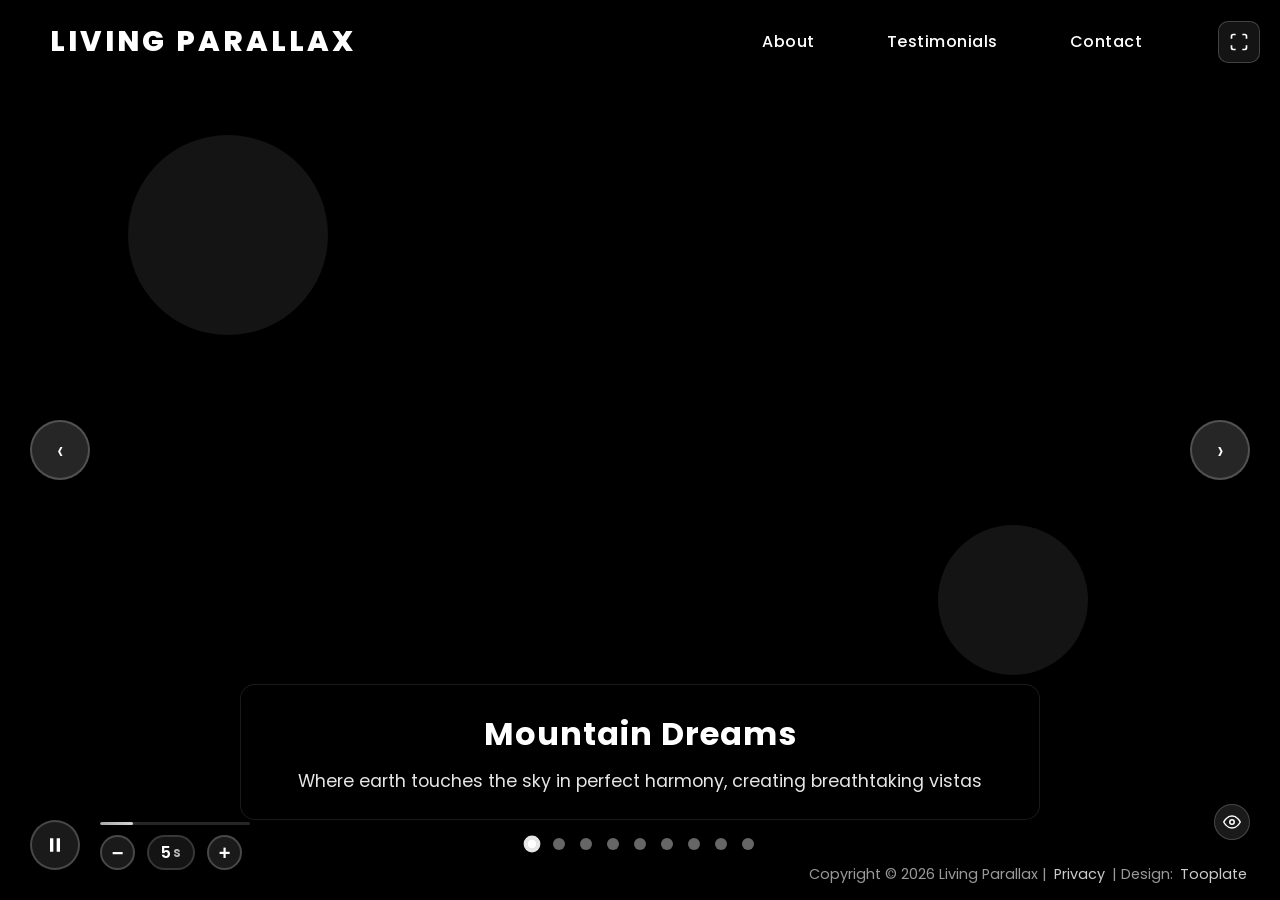
==== index.html @ 139567f1 "added dummy project to learn website free deployme added dummy project to learn website free deploym" ====
<!DOCTYPE html>
<html lang="en">
<head>
    <meta charset="UTF-8">
    <meta name="viewport" content="width=device-width, initial-scale=1.0">
    <title>Living Parallax | Interactive Gallery</title>
    <link rel="preconnect" href="https://fonts.googleapis.com">
    <link rel="preconnect" href="https://fonts.gstatic.com" crossorigin>
    <link href="https://fonts.googleapis.com/css2?family=Poppins:wght@300;400;500;600;700;800;900&display=swap" rel="stylesheet">
    <link rel="stylesheet" href="tooplate-living-parallax.css">
<!--

Tooplate 2150 Living Parallax

https://www.tooplate.com/view/2150-living-parallax

Free HTML CSS Template

-->
</head>
<body>
    <!-- UI Toggle Button - Always Visible -->
    <button class="ui-toggle-btn" id="uiToggleBtn" aria-label="Toggle UI Visibility">
        <svg viewBox="0 0 24 24" id="eyeIcon">
            <path d="M1 12s4-8 11-8 11 8 11 8-4 8-11 8-11-8-11-8z"/>
            <circle cx="12" cy="12" r="3"/>
        </svg>
    </button>

    <!-- Header -->
    <header class="ui-element">
        <div class="logo">LIVING PARALLAX</div>
        <nav id="mainNav">
            <a onclick="openOverlay('about')">About</a>
            <a onclick="openOverlay('testimonials')">Testimonials</a>
            <a onclick="openOverlay('contact')">Contact</a>
            <button class="fullscreen-btn" id="fullscreenBtn" aria-label="Toggle Fullscreen">
                <svg viewBox="0 0 24 24">
                    <path d="M8 3H5a2 2 0 0 0-2 2v3m18 0V5a2 2 0 0 0-2-2h-3m0 18h3a2 2 0 0 0 2-2v-3M3 16v3a2 2 0 0 0 2 2h3"/>
                </svg>
            </button>
        </nav>
        <div class="menu-toggle" id="menuToggle">
            <span></span>
            <span></span>
            <span></span>
        </div>
    </header>

    <!-- Slider -->
    <div class="slider-wrapper">
        <div class="slider-container" id="slider">
            <!-- Slide 1 -->
            <div class="slide active" data-index="0">
                <div class="parallax-layer background-layer">
                    <img src="images/mountain-dreams.jpg" alt="Mountains">
                </div>
                <div class="image-info ui-element">
                    <h2>Mountain Dreams</h2>
                    <p>Where earth touches the sky in perfect harmony, creating breathtaking vistas</p>
                </div>
            </div>

            <!-- Slide 2 -->
            <div class="slide" data-index="1">
                <div class="parallax-layer background-layer">
                    <img src="images/forest-whispers.jpg" alt="Forest">
                </div>
                <div class="image-info ui-element">
                    <h2>Forest Whispers</h2>
                    <p>Nature's secrets hidden in emerald depths, where tranquility meets adventure</p>
                </div>
            </div>

            <!-- Slide 3 -->
            <div class="slide" data-index="2">
                <div class="parallax-layer background-layer">
                    <img src="images/ocean-serenity.jpg" alt="Ocean">
                </div>
                <div class="image-info ui-element">
                    <h2>Ocean Serenity</h2>
                    <p>Endless horizons where waves meet wonder, painting the perfect escape</p>
                </div>
            </div>

            <!-- Slide 4 -->
            <div class="slide" data-index="3">
                <div class="parallax-layer background-layer">
                    <img src="images/golden-hour.jpg" alt="Sunset">
                </div>
                <div class="image-info ui-element">
                    <h2>Golden Hour</h2>
                    <p>When the world glows with magical light, transforming every moment</p>
                </div>
            </div>

            <!-- Slide 5 -->
            <div class="slide" data-index="4">
                <div class="parallax-layer background-layer">
                    <img src="images/spring-bloom.jpg" alt="Flowers">
                </div>
                <div class="image-info ui-element">
                    <h2>Spring Bloom</h2>
                    <p>Life awakens in vibrant colors, celebrating nature's renewal</p>
                </div>
            </div>

            <!-- Slide 6 -->
            <div class="slide" data-index="5">
                <div class="parallax-layer background-layer">
                    <img src="images/desert-vastness.jpg" alt="Desert">
                </div>
                <div class="image-info ui-element">
                    <h2>Desert Vastness</h2>
                    <p>Endless dunes sculpted by wind and time, a landscape of pure beauty</p>
                </div>
            </div>

            <!-- Slide 7 -->
            <div class="slide" data-index="6">
                <div class="parallax-layer background-layer">
                    <img src="images/waterfall-majesty.jpg" alt="Waterfall">
                </div>
                <div class="image-info ui-element">
                    <h2>Waterfall Majesty</h2>
                    <p>Cascading power and grace, where water carves its eternal path</p>
                </div>
            </div>

            <!-- Slide 8 -->
            <div class="slide" data-index="7">
                <div class="parallax-layer background-layer">
                    <img src="images/wild-encounters.jpg" alt="Wildlife">
                </div>
                <div class="image-info ui-element">
                    <h2>Wild Encounters</h2>
                    <p>Nature's inhabitants in their pristine habitat, untamed and free</p>
                </div>
            </div>

            <!-- Slide 9 -->
            <div class="slide" data-index="8">
                <div class="parallax-layer background-layer">
                    <img src="images/summit-glory.jpg" alt="Mountain Peak">
                </div>
                <div class="image-info ui-element">
                    <h2>Summit Glory</h2>
                    <p>Standing above the clouds, where adventure meets achievement</p>
                </div>
            </div>

            <!-- Navigation -->
            <div class="nav-arrow prev ui-element">‹</div>
            <div class="nav-arrow next ui-element">›</div>

            <!-- Dots -->
            <div class="dots-container ui-element">
                <span class="dot active" data-slide="0"></span>
                <span class="dot" data-slide="1"></span>
                <span class="dot" data-slide="2"></span>
                <span class="dot" data-slide="3"></span>
                <span class="dot" data-slide="4"></span>
                <span class="dot" data-slide="5"></span>
                <span class="dot" data-slide="6"></span>
                <span class="dot" data-slide="7"></span>
                <span class="dot" data-slide="8"></span>
            </div>
        </div>
    </div>

    <!-- Global Parallax Shapes -->
    <div class="parallax-shape shape-1 ui-element"></div>
    <div class="parallax-shape shape-2 ui-element"></div>

    <!-- Play/Pause Button -->
    <button class="play-pause-btn ui-element" id="playPauseBtn" aria-label="Play/Pause Slideshow">
        <svg viewBox="0 0 24 24">
            <path d="M6 4h4v16H6V4zm8 0h4v16h-4V4z"/>
        </svg>
    </button>

    <!-- Progress Bar -->
    <div class="progress-bar-container ui-element">
        <div class="progress-bar" id="progressBar"></div>
    </div>

    <!-- Duration Controls -->
    <div class="duration-controls ui-element">
        <button class="duration-btn" id="decreaseDuration" aria-label="Decrease Duration">−</button>
        <div class="duration-display" id="durationDisplay">5<span>s</span></div>
        <button class="duration-btn" id="increaseDuration" aria-label="Increase Duration">+</button>
    </div>

    <!-- About Overlay -->
    <div class="overlay" id="aboutOverlay">
        <div class="overlay-content">
            <button class="close-btn" onclick="closeOverlay('about')">×</button>
            <h2>About Us</h2>
            <p>Welcome to Living Parallax, where visual storytelling meets cutting-edge design. We believe in the power of images to inspire, captivate, and transport viewers to extraordinary places.</p>
            <p>Our mission is to showcase the world's most breathtaking landscapes and moments through an immersive, interactive experience. Each image is carefully curated to evoke emotion and wonder, utilizing parallax scrolling technology to create depth and movement that brings photography to life.</p>
            <p>Every scroll reveals new perspectives, every movement adds dimension, and every image tells a story waiting to be discovered.</p>
            <p>Take control of your time with <a href="https://timermo.com" rel="nofollow" target="_blank">TimerMo</a> today. Bring your designs to life with <a href="https://www.vectorsticker.com" rel="nofollow" target="_blank">VectorSticker</a> resources.</p>
            <p>Living Parallax is a free HTML template designed by <a href="https://www.tooplate.com" target="_blank" rel="nofollow noopener">Tooplate</a> for creating stunning fullscreen image galleries.</p>
            <p>UI toggle button to hide/show all interface elements for distraction-free viewing</p>
            <p>Keyboard navigation (Arrow keys for slides, H key for UI toggle)</p>
            <p>Auto-play controls with play/pause functionality</p>
            <p>Smooth overlay panels for About, Testimonials, and Contact sections</p>
            <p>Beautiful stock photography provided by <a href="https://unsplash.com" target="_blank" rel="nofollow noopener">Unsplash</a>, enhanced with interactive parallax effects and customizable slideshow timing.</p>
            <img src="images/about-mountain.jpg" alt="Mountain landscape" class="overlay-image">
        </div>
    </div>

    <!-- Testimonials Overlay -->
    <div class="overlay" id="testimonialsOverlay">
        <div class="overlay-content">
            <button class="close-btn" onclick="closeOverlay('testimonials')">×</button>
            <h2>Testimonials</h2>
            
            <div class="testimonial-card">
                <p>"This gallery is absolutely stunning! The parallax effect adds such an immersive quality to the images. I found myself scrolling through multiple times just to experience the smooth transitions and beautiful photography."</p>
                <p class="author">Sarah Mitchell, Photography Enthusiast</p>
            </div>

            <div class="testimonial-card">
                <p>"As a web designer, I'm always looking for inspiration. This gallery perfectly balances aesthetics with functionality. The responsive design works flawlessly on all my devices, and the user experience is simply outstanding."</p>
                <p class="author">James Rodriguez, Web Designer</p>
            </div>

            <div class="testimonial-card">
                <p>"I've seen many photo galleries online, but none compare to this one. The attention to detail, the smooth animations, and the curated selection of images make this a truly memorable experience. Highly recommended!"</p>
                <p class="author">Emily Chen, Creative Director</p>
            </div>

            <div class="testimonial-card">
                <p>"The combination of stunning visuals and innovative technology creates something truly special. Each image feels alive with the parallax movement. It's like stepping into the photographs themselves."</p>
                <p class="author">Michael Thompson, Nature Photographer</p>
            </div>
        </div>
    </div>

    <!-- Contact Overlay -->
    <div class="overlay" id="contactOverlay">
        <div class="overlay-content">
            <button class="close-btn" onclick="closeOverlay('contact')">×</button>
            <h2>Contact Us</h2>
            <p>Have a question or want to collaborate? We'd love to hear from you. Fill out the form below and we'll get back to you as soon as possible.</p>
            
            <form class="contact-form" onsubmit="handleSubmit(event)">
                <label>Name</label>
                <input type="text" name="name" placeholder="Your name" required>
                
                <label>Email</label>
                <input type="email" name="email" placeholder="your.email@example.com" required>
                
                <label>Subject</label>
                <input type="text" name="subject" placeholder="What's this about?" required>
                
                <label>Message</label>
                <textarea name="message" placeholder="Tell us more..." required></textarea>
                
                <button type="submit" class="submit-btn">Send Message</button>
            </form>
            
            <div class="contact-address">
                <h3>Visit Us</h3>
                <p>123 Gallery Street, Art District<br>
                San Francisco, CA 94102<br>
                United States<br>
                <a href="tel:+14155551234">+1 (415) 555-1234</a> | <a href="mailto:hello@livingparallax.com">hello@livingparallax.com</a></p>
            </div>
            
            <div class="map-container">
                <iframe 
                    src="https://www.google.com/maps/embed?pb=!1m18!1m12!1m3!1d3153.019720565487!2d-122.41941548468169!3d37.77492997975916!2m3!1f0!2f0!3f0!3m2!1i1024!2i768!4f13.1!3m3!1m2!1s0x8085809c6c8f4459%3A0xb10ed6d9b5050fa5!2sTwitter%20HQ!5e0!3m2!1sen!2sus!4v1635959045789!5m2!1sen!2sus" 
                    width="100%" 
                    height="400" 
                    style="border:0; border-radius: 12px; opacity: 0.9;" 
                    allowfullscreen="" 
                    loading="lazy" 
                    referrerpolicy="no-referrer-when-downgrade"
                    class="overlay-map">
                </iframe>
            </div>
        </div>
    </div>

    <!-- Privacy Overlay -->
    <div class="overlay" id="privacyOverlay">
        <div class="overlay-content">
            <button class="close-btn" onclick="closeOverlay('privacy')">×</button>
            <h2>Privacy Policy</h2>
            <p>At Parallax Gallery, we are committed to protecting your privacy and ensuring the security of your personal information. This Privacy Policy outlines how we collect, use, and safeguard your data when you visit our website.</p>
            
            <p><strong>Information We Collect:</strong> We may collect personal information such as your name, email address, and any other details you provide when contacting us through our website forms. We also collect non-personal information such as browser type, IP address, and pages visited for analytics purposes.</p>
            
            <p><strong>How We Use Your Information:</strong> The information we collect is used to respond to your inquiries, improve our website experience, and send occasional updates about our gallery (only if you've opted in). We never sell, trade, or rent your personal information to third parties.</p>
            
            <p><strong>Data Security:</strong> We implement industry-standard security measures to protect your personal information from unauthorized access, disclosure, or misuse. All form submissions are transmitted securely.</p>
            
            <p><strong>Cookies:</strong> Our website may use cookies to enhance user experience and track website analytics. You can disable cookies in your browser settings, though this may affect certain website functionalities.</p>
            
            <p><strong>Third-Party Services:</strong> We use Unsplash for image hosting, which may have its own privacy policies. We recommend reviewing their terms if you have concerns about image content.</p>
            
            <p><strong>Your Rights:</strong> You have the right to access, correct, or delete any personal information we hold about you. To exercise these rights, please contact us through our contact form.</p>
            
            <p><strong>Changes to This Policy:</strong> We may update this Privacy Policy from time to time. Any changes will be posted on this page with an updated revision date.</p>
            
            <p>If you have any questions about this Privacy Policy, please don't hesitate to contact us.</p>
        </div>
    </div>

    <!-- Footer -->
    <footer class="ui-element">
        <p>Copyright © 2026 Living Parallax | <a href="#" onclick="openOverlay('privacy'); return false;">Privacy</a> | Design: <a href="https://www.tooplate.com" target="_blank">Tooplate</a></p>
    </footer>
<script src="tooplate-living-scripts.js"></script>
</body>
</html>
---- tooplate-living-parallax.css ----
@charset "utf-8";
/* CSS Document 

Tooplate 2150 Living Parallax

https://www.tooplate.com/view/2150-living-parallax

*/

* {
	margin: 0;
	padding: 0;
	box-sizing: border-box;
}

/* CSS Variables */
:root {
	--slide-transition-duration: 0.3s;
}

body {
	font-family: 'Poppins', sans-serif;
	background: #000;
	overflow-x: hidden;
}

/* Header Styles */
header {
	position: fixed;
	top: 0;
	left: 0;
	width: 100%;
	z-index: 1000;
	background: rgba(0, 0, 0, 0);
	padding: 20px 20px 20px 50px;
	display: flex;
	justify-content: space-between;
	align-items: center;
	transition: all 0.3s ease;
}

.logo {
	font-size: 1.8rem;
	font-weight: 800;
	color: #fff;
	letter-spacing: 3px;
	text-transform: uppercase;
	transition: all 0.3s ease;
	user-select: none;
}

/* UI Toggle Button - Always Visible */
.ui-toggle-btn {
	position: fixed;
	bottom: 60px;
	/* Just above Tooplate attribution */
	right: 30px;
	width: 36px;
	height: 36px;
	background: rgba(255, 255, 255, 0.1);
	backdrop-filter: blur(10px);
	border: 1.5px solid rgba(255, 255, 255, 0.2);
	border-radius: 50%;
	cursor: pointer;
	display: flex;
	justify-content: center;
	align-items: center;
	transition: all 0.3s ease;
	z-index: 10001;
	/* Higher than header */
	box-shadow: 0 2px 10px rgba(0, 0, 0, 0.3);
}

.ui-toggle-btn:hover {
	background: rgba(255, 255, 255, 0.2);
	border-color: rgba(255, 255, 255, 0.3);
	transform: scale(1.1);
}

.ui-toggle-btn svg {
	width: 18px;
	height: 18px;
	stroke: #fff;
	stroke-width: 2;
	fill: none;
	transition: all 0.3s ease;
}

.ui-toggle-btn.ui-hidden {
	animation: pulse 2s infinite;
}

.ui-toggle-btn.ui-hidden svg {
	opacity: 0.5;
}

@keyframes pulse {

	0%,
	100% {
		transform: scale(1);
		box-shadow: 0 2px 10px rgba(0, 0, 0, 0.3);
	}

	50% {
		transform: scale(1.05);
		box-shadow: 0 2px 15px rgba(255, 255, 255, 0.2);
	}
}

/* Animation for UI toggle */
.ui-element {
	transition: opacity 0.3s ease, transform 0.3s ease;
}

.ui-element.hidden {
	opacity: 0;
	transform: translateY(-10px);
	pointer-events: none;
}

nav {
	display: flex;
	gap: 40px;
	align-items: center;
}

nav a {
	color: #fff;
	text-decoration: none;
	font-size: 1rem;
	font-weight: 500;
	position: relative;
	cursor: pointer;
	transition: all 0.3s ease;
	letter-spacing: 0.5px;
	padding: 8px 16px;
	border-radius: 8px;
}

nav a::before {
	content: '';
	position: absolute;
	top: 0;
	left: 0;
	width: 100%;
	height: 100%;
	background: rgba(255, 255, 255, 0.1);
	border-radius: 8px;
	transform: scale(0);
	transition: transform 0.3s ease;
	z-index: -1;
}

nav a:hover {
	color: #fff;
}

nav a:hover::before {
	transform: scale(1);
}

nav a::after {
	display: none;
}

/* Fullscreen Button */
.fullscreen-btn {
	width: 42px;
	height: 42px;
	background: rgba(255, 255, 255, 0.08);
	backdrop-filter: blur(10px);
	border: 1.5px solid rgba(255, 255, 255, 0.2);
	border-radius: 10px;
	cursor: pointer;
	display: flex;
	justify-content: center;
	align-items: center;
	transition: all 0.3s ease;
	margin-left: 20px;
	position: relative;
	flex-shrink: 0;
}

.fullscreen-btn:hover {
	background: rgba(255, 255, 255, 0.15);
	border-color: rgba(255, 255, 255, 0.4);
	transform: scale(1.08);
}

.fullscreen-btn svg {
	width: 20px;
	height: 20px;
	stroke: #fff;
	stroke-width: 2;
	fill: none;
	transition: transform 0.3s ease;
}

.fullscreen-btn.active {
	background: rgba(255, 255, 255, 0.2);
	border-color: rgba(255, 255, 255, 0.5);
}

.fullscreen-btn.active svg {
	transform: scale(0.85);
}

/* Play/Pause Button */
.play-pause-btn {
	position: fixed;
	bottom: 30px;
	left: 30px;
	width: 50px;
	height: 50px;
	background: rgba(255, 255, 255, 0.1);
	backdrop-filter: blur(10px);
	border: 2px solid rgba(255, 255, 255, 0.2);
	border-radius: 50%;
	cursor: pointer;
	z-index: 100;
	display: flex;
	justify-content: center;
	align-items: center;
	transition: all 0.3s ease;
}

.play-pause-btn:hover {
	background: rgba(255, 255, 255, 0.2);
	border-color: rgba(255, 255, 255, 0.3);
	transform: scale(1.08);
}

.play-pause-btn svg {
	width: 20px;
	height: 20px;
	fill: #fff;
	transition: all 0.3s ease;
}

.play-pause-btn.paused svg {
	transform: translateX(2px);
}

/* Progress Bar */
.progress-bar-container {
	position: fixed;
	bottom: 75px;
	left: 100px;
	width: 150px;
	height: 3px;
	background: rgba(255, 255, 255, 0.15);
	border-radius: 3px;
	overflow: hidden;
	z-index: 100;
	transition: opacity 0.3s ease;
}

.progress-bar {
	height: 100%;
	width: 0%;
	background: linear-gradient(90deg, rgba(255, 255, 255, 0.6), rgba(255, 255, 255, 0.8));
	border-radius: 3px;
	transition: width 0.1s linear;
	box-shadow: 0 0 10px rgba(255, 255, 255, 0.3);
}

.progress-bar.active {
	animation: none;
}

/* Duration Controls */
.duration-controls {
	position: fixed;
	bottom: 30px;
	left: 100px;
	display: flex;
	align-items: center;
	gap: 12px;
	z-index: 100;
}

.duration-btn {
	width: 35px;
	height: 35px;
	background: rgba(255, 255, 255, 0.1);
	backdrop-filter: blur(10px);
	border: 2px solid rgba(255, 255, 255, 0.2);
	border-radius: 50%;
	cursor: pointer;
	display: flex;
	justify-content: center;
	align-items: center;
	transition: all 0.3s ease;
	color: #fff;
	font-size: 20px;
	font-weight: 600;
	line-height: 1;
	user-select: none;
}

.duration-btn:hover {
	background: rgba(255, 255, 255, 0.2);
	border-color: rgba(255, 255, 255, 0.3);
	transform: scale(1.08);
}

.duration-btn:active {
	transform: scale(0.95);
}

.duration-display {
	min-width: 45px;
	height: 35px;
	background: rgba(255, 255, 255, 0.08);
	backdrop-filter: blur(10px);
	border: 2px solid rgba(255, 255, 255, 0.15);
	border-radius: 18px;
	display: flex;
	justify-content: center;
	align-items: center;
	color: #fff;
	font-size: 16px;
	font-weight: 600;
	padding: 0 12px;
	font-family: 'Poppins', sans-serif;
	user-select: none;
}

.duration-display span {
	font-size: 14px;
	opacity: 0.7;
	margin-left: 2px;
}

/* UI Elements Fade */
.ui-element {
	transition: opacity 0.5s ease, visibility 0.5s ease;
}

.ui-element.hidden {
	opacity: 0 !important;
	visibility: hidden;
}

/* Override animation when hidden */
.image-info.ui-element.hidden {
	animation: none !important;
}

/* Mobile Menu Toggle */
.menu-toggle {
	display: none;
	flex-direction: column;
	gap: 6px;
	cursor: pointer;
}

.menu-toggle span {
	width: 30px;
	height: 3px;
	background: #fff;
	transition: all 0.3s ease;
}

.menu-toggle.active span:nth-child(1) {
	transform: rotate(45deg) translate(8px, 8px);
}

.menu-toggle.active span:nth-child(2) {
	opacity: 0;
}

.menu-toggle.active span:nth-child(3) {
	transform: rotate(-45deg) translate(8px, -8px);
}

/* Slider Wrapper */
.slider-wrapper {
	position: relative;
	width: 100vw;
	height: 100vh;
	perspective: 1000px;
}

.slider-container {
	position: relative;
	width: 100%;
	height: 100%;
	overflow: hidden;
}

.slide {
	position: absolute;
	top: 0;
	left: 0;
	width: 100%;
	height: 100%;
	opacity: 0;
	transition: opacity var(--slide-transition-duration) ease-in-out;
	transform-style: preserve-3d;
}

.slide.active {
	opacity: 1;
	z-index: 2;
}

.slide.prev {
	opacity: 0.5;
	z-index: 1;
}

/* Parallax Layers */
.parallax-layer {
	position: absolute;
	width: 100%;
	height: 100%;
	transition: transform 0.8s cubic-bezier(0.25, 0.46, 0.45, 0.94);
}

.background-layer {
	z-index: 1;
}

.background-layer img {
	width: 110%;
	height: 110%;
	object-fit: cover;
	position: absolute;
	top: -5%;
	left: -5%;
	filter: brightness(0.7);
}

/* Image Info at Bottom */
.image-info {
	position: absolute;
	bottom: 80px;
	left: 50%;
	transform: translateX(-50%);
	z-index: 10;
	text-align: center;
	color: white;
	width: 90%;
	max-width: 800px;
	background: rgba(0, 0, 0, 0.3);
	backdrop-filter: blur(5px);
	padding: 25px 40px;
	border-radius: 15px;
	opacity: 0;
	animation: fadeInUp 1s ease-out 0.3s forwards;
	border: 1px solid rgba(255, 255, 255, 0.1);
}

.slide.active .image-info {
	animation: fadeInUp 1s ease-out 0.3s forwards;
}

@keyframes fadeInUp {
	0% {
		opacity: 0;
		transform: translate(-50%, 20px);
	}

	100% {
		opacity: 1;
		transform: translate(-50%, 0);
	}
}

.image-info h2 {
	font-size: 2rem;
	font-weight: 700;
	margin-bottom: 10px;
	text-shadow: 0 2px 10px rgba(0, 0, 0, 0.5);
	letter-spacing: 1px;
}

.image-info p {
	font-size: 1.1rem;
	font-weight: 400;
	text-shadow: 0 2px 10px rgba(0, 0, 0, 0.5);
	opacity: 0.9;
}

/* Decorative Shapes */
.parallax-shape {
	position: fixed;
	background: rgba(255, 255, 255, 0.08);
	backdrop-filter: blur(4px);
	border-radius: 50%;
	transition: all 0.8s cubic-bezier(0.34, 1.56, 0.64, 1);
	cursor: pointer;
	z-index: 500;
	pointer-events: auto;
}

.parallax-shape:hover {
	background: rgba(255, 255, 255, 0.12);
	transform: scale(1.1) !important;
}

.shape-1 {
	width: 200px;
	height: 200px;
	top: 15%;
	left: 10%;
}

.shape-2 {
	width: 150px;
	height: 150px;
	bottom: 25%;
	right: 15%;
	top: auto;
	left: auto;
}

/* Navigation Arrows */
.nav-arrow {
	position: absolute;
	top: 50%;
	transform: translateY(-50%);
	background: rgba(255, 255, 255, 0.15);
	backdrop-filter: blur(10px);
	border: 2px solid rgba(255, 255, 255, 0.2);
	color: white;
	width: 60px;
	height: 60px;
	border-radius: 50%;
	display: flex;
	justify-content: center;
	align-items: center;
	cursor: pointer;
	z-index: 100;
	transition: all 0.3s ease;
	font-size: 1.5rem;
}

.nav-arrow:hover {
	background: rgba(255, 255, 255, 0.3);
	transform: translateY(-50%) scale(1.1);
}

.nav-arrow.prev {
	left: 30px;
}

.nav-arrow.next {
	right: 30px;
}

/* Dots Navigation */
.dots-container {
	position: fixed;
	bottom: 50px;
	left: 50%;
	transform: translateX(-50%);
	display: flex;
	gap: 15px;
	z-index: 100;
}

.dot {
	width: 12px;
	height: 12px;
	border-radius: 50%;
	background: rgba(255, 255, 255, 0.4);
	cursor: pointer;
	transition: all 0.3s ease;
	position: relative;
}

.dot::after {
	content: '';
	position: absolute;
	top: 50%;
	left: 50%;
	transform: translate(-50%, -50%);
	width: 6px;
	height: 6px;
	border-radius: 50%;
	background: white;
	opacity: 0;
	transition: all 0.3s ease;
}

.dot.active {
	background: rgba(255, 255, 255, 0.9);
	transform: scale(1.4);
}

.dot.active::after {
	opacity: 1;
}

.dot:hover {
	background: rgba(255, 255, 255, 0.7);
}

/* Gradient Overlay */
.slide::before {
	content: '';
	position: absolute;
	top: 0;
	left: 0;
	width: 100%;
	height: 100%;
	background: linear-gradient(to bottom,
			rgba(0, 0, 0, 0.4) 0%,
			transparent 30%,
			transparent 60%,
			rgba(0, 0, 0, 0.6) 100%);
	z-index: 3;
	pointer-events: none;
}

/* Pop-up Overlay Sections */
.overlay {
	position: fixed;
	top: 0;
	left: 0;
	width: 100%;
	height: 100%;
	background: transparent;
	backdrop-filter: blur(15px);
	z-index: 2000;
	display: none;
	justify-content: center;
	align-items: center;
	opacity: 0;
	transition: opacity 0.4s ease;
}

.overlay.active {
	display: flex;
	animation: fadeIn 0.4s ease forwards;
}

@keyframes fadeIn {
	to {
		opacity: 1;
	}
}

.overlay-content {
	background: rgba(0, 0, 0, 0.5);
	backdrop-filter: blur(30px);
	padding: 60px;
	border-radius: 25px;
	max-width: 780px;
	width: 90%;
	max-height: 85vh;
	overflow-y: auto;
	position: relative;
	transform: scale(0.9);
	animation: scaleIn 0.4s cubic-bezier(0.34, 1.56, 0.64, 1) forwards;
	box-shadow: 0 25px 80px rgba(0, 0, 0, 0.6),
		0 0 0 1px rgba(255, 255, 255, 0.15);
	border: 1px solid rgba(255, 255, 255, 0.15);
}

.overlay-content::before {
	content: '';
	position: absolute;
	top: 0;
	left: 0;
	right: 0;
	height: 150px;
	background: linear-gradient(180deg, rgba(255, 255, 255, 0.05) 0%, transparent 100%);
	border-radius: 25px 25px 0 0;
	pointer-events: none;
}

.overlay-content::after {
	content: '';
	position: absolute;
	bottom: 0;
	left: 0;
	right: 0;
	height: 100px;
	background: linear-gradient(0deg, rgba(0, 0, 0, 0.5) 0%, transparent 100%);
	border-radius: 0 0 25px 25px;
	pointer-events: none;
	opacity: 0;
	transition: opacity 0.3s ease;
}

.overlay-content.has-scroll::after {
	opacity: 1;
}

@keyframes scaleIn {
	to {
		transform: scale(1);
	}
}

.overlay-content h2 {
	color: #fff;
	font-size: 2.8rem;
	margin-bottom: 35px;
	font-weight: 400;
	position: relative;
	padding-bottom: 20px;
	letter-spacing: -0.5px;
}

.overlay-content h2::after {
	content: '';
	position: absolute;
	bottom: 0;
	left: 0;
	width: 80px;
	height: 2px;
	background: linear-gradient(90deg, rgba(255, 255, 255, 0.6) 0%, transparent 100%);
	border-radius: 2px;
}

.overlay-content p,
.overlay-content label {
	color: #e8e8e8;
	font-size: 1.1rem;
	line-height: 1.9;
	margin-bottom: 22px;
	font-weight: 400;
}

.overlay-content p {
	position: relative;
	padding-left: 20px;
}

.overlay-content p::before {
	content: '';
	position: absolute;
	left: 0;
	top: 12px;
	width: 4px;
	height: 4px;
	background: rgba(255, 255, 255, 0.5);
	border-radius: 50%;
}

.overlay-content strong {
	color: #fff;
	font-weight: 700;
}

.overlay-content a {
	color: #fff;
	text-decoration: underline;
	text-decoration-color: rgba(255, 255, 255, 0.4);
	text-underline-offset: 3px;
	transition: all 0.3s ease;
}

.overlay-content a:hover {
	color: #fff;
	text-decoration-color: rgba(255, 255, 255, 0.9);
	text-shadow: 0 0 8px rgba(255, 255, 255, 0.3);
}

/* Custom Scrollbar */
.overlay-content::-webkit-scrollbar {
	width: 10px;
}

.overlay-content::-webkit-scrollbar-track {
	background: rgba(255, 255, 255, 0.02);
	border-radius: 10px;
	margin: 10px 0;
}

.overlay-content::-webkit-scrollbar-thumb {
	background: linear-gradient(180deg, rgba(255, 255, 255, 0.2) 0%, rgba(255, 255, 255, 0.1) 100%);
	border-radius: 10px;
	border: 2px solid transparent;
	background-clip: padding-box;
	transition: all 0.3s ease;
}

.overlay-content::-webkit-scrollbar-thumb:hover {
	background: linear-gradient(180deg, rgba(255, 255, 255, 0.35) 0%, rgba(255, 255, 255, 0.25) 100%);
	background-clip: padding-box;
}

/* Firefox Custom Scrollbar */
.overlay-content {
	scrollbar-width: thin;
	scrollbar-color: rgba(255, 255, 255, 0.2) rgba(255, 255, 255, 0.02);
}

.close-btn {
	position: absolute;
	top: 25px;
	right: 25px;
	background: rgba(255, 255, 255, 0.12);
	backdrop-filter: blur(10px);
	border: 1px solid rgba(255, 255, 255, 0.2);
	color: #fff;
	width: 45px;
	height: 45px;
	border-radius: 50%;
	cursor: pointer;
	font-size: 1.5rem;
	transition: all 0.3s ease;
	display: flex;
	justify-content: center;
	align-items: center;
	z-index: 10;
}

.close-btn:hover {
	background: rgba(255, 255, 255, 0.2);
	transform: rotate(90deg) scale(1.1);
	border-color: rgba(255, 255, 255, 0.3);
}

/* Testimonial Cards */
.testimonial-card {
	background: linear-gradient(135deg, rgba(255, 255, 255, 0.12) 0%, rgba(255, 255, 255, 0.06) 100%);
	padding: 35px;
	border-radius: 18px;
	margin-bottom: 30px;
	border-left: 4px solid rgba(255, 255, 255, 0.6);
	position: relative;
	overflow: hidden;
	transition: all 0.4s ease;
	box-shadow: 0 8px 32px rgba(0, 0, 0, 0.3);
}

.testimonial-card::before {
	content: '"';
	position: absolute;
	top: -10px;
	left: 20px;
	font-size: 120px;
	color: rgba(255, 255, 255, 0.05);
	font-family: Georgia, serif;
	line-height: 1;
	pointer-events: none;
}

.testimonial-card:hover {
	transform: translateY(-5px);
	background: linear-gradient(135deg, rgba(255, 255, 255, 0.18) 0%, rgba(255, 255, 255, 0.1) 100%);
	box-shadow: 0 12px 48px rgba(0, 0, 0, 0.4);
	border-left-color: #fff;
}

.testimonial-card p {
	font-style: italic;
	margin-bottom: 18px;
	color: #f0f0f0;
	position: relative;
	z-index: 1;
	font-size: 1.05rem;
	font-weight: 400;
}

.testimonial-card p::before {
	display: none;
}

.testimonial-card .author {
	color: rgba(255, 255, 255, 0.85);
	font-size: 0.95rem;
	font-style: normal;
	margin: 0;
	font-weight: 600;
	letter-spacing: 0.5px;
}

.testimonial-card .author::before {
	content: '— ';

	color: rgba(255, 255, 255, 0.6);
}

/* Contact Form */
.contact-form {
	margin-top: 30px;
}

.contact-form label {
	display: block;
	color: rgba(255, 255, 255, 0.9);
	font-size: 0.95rem;
	font-weight: 600;
	margin-bottom: 10px;
	letter-spacing: 0.5px;
	text-transform: uppercase;
	font-size: 0.85rem;
}

.contact-form label::before {
	display: none;
}

.contact-form input,
.contact-form textarea {
	width: 100%;
	padding: 16px 20px;
	margin-bottom: 25px;
	background: rgba(255, 255, 255, 0.08);
	border: 2px solid rgba(255, 255, 255, 0.15);
	border-radius: 12px;
	color: #fff;
	font-size: 1rem;
	font-family: 'Poppins', sans-serif;
	transition: all 0.3s ease;
}

.contact-form input:focus,
.contact-form textarea:focus {
	outline: none;
	border-color: rgba(255, 255, 255, 0.5);
	background: rgba(255, 255, 255, 0.12);
	transform: translateY(-2px);
	box-shadow: 0 8px 24px rgba(0, 0, 0, 0.3);
}

.contact-form input::placeholder,
.contact-form textarea::placeholder {
	color: rgba(255, 255, 255, 0.4);
}

.contact-form textarea {
	min-height: 160px;
	resize: vertical;
}

.submit-btn {
	background: linear-gradient(135deg, #fff 0%, #f0f0f0 100%);
	color: #000;
	border: none;
	padding: 16px 45px;
	border-radius: 12px;
	font-size: 1.05rem;
	font-weight: 600;
	cursor: pointer;
	transition: all 0.3s ease;
	text-transform: uppercase;
	letter-spacing: 1.5px;
	box-shadow: 0 8px 24px rgba(255, 255, 255, 0.15);
}

.submit-btn:hover {
	background: linear-gradient(135deg, #f0f0f0 0%, #e0e0e0 100%);
	transform: translateY(-3px);
	box-shadow: 0 12px 32px rgba(255, 255, 255, 0.25);
}

.submit-btn:active {
	transform: translateY(-1px);
}

/* Scroll Indicator */
.scroll-indicator {
	position: absolute;
	bottom: 20px;
	left: 50%;
	transform: translateX(-50%);
	color: rgba(255, 255, 255, 0.6);
	font-size: 0.85rem;
	font-weight: 500;
	letter-spacing: 1px;
	display: flex;
	align-items: center;
	gap: 8px;
	opacity: 0;
	transition: opacity 0.3s ease;
	pointer-events: none;
}

.scroll-indicator.show {
	opacity: 1;
}

.scroll-indicator::after {
	content: '↓';
	animation: scrollBounce 2s ease-in-out infinite;
}

/* Overlay Images */
.overlay-image {
	width: 100%;
	max-width: 800px;
	height: auto;
	border-radius: 12px;
	margin: 30px auto 20px;
	display: block;
	opacity: 0.9;
	transition: opacity 0.3s ease;
}

.overlay-image:hover {
	opacity: 1;
}

.map-image {
	margin-top: 20px;
}

/* Contact Address */
.contact-address {
	margin-top: 40px;
	padding: 25px;
	background: rgba(255, 255, 255, 0.05);
	border-radius: 12px;
	border: 1px solid rgba(255, 255, 255, 0.1);
}

.contact-address h3 {
	color: #fff;
	font-size: 1.4rem;
	font-weight: 500;
	margin-bottom: 15px;
	letter-spacing: 0.5px;
}

.contact-address p {
	color: #e8e8e8;
	line-height: 1.8;
}

.contact-address a {
	color: #fff;
	text-decoration: none;
	transition: opacity 0.3s ease;
}

.contact-address a:hover {
	opacity: 0.7;
}

/* Map Container */
.map-container {
	width: 100%;
	max-width: 800px;
	margin: 30px auto 20px;
}

.overlay-map {
	transition: opacity 0.3s ease;
}

.overlay-map:hover {
	opacity: 1 !important;
}
}

@keyframes scrollBounce {

	0%,
	100% {
		transform: translateY(0);
	}

	50% {
		transform: translateY(5px);
	}
}

/* Footer */
footer {
	position: fixed;
	bottom: 0;
	right: 0;
	padding: 15px 30px;
	z-index: 50;
	text-align: right;
}

footer p {
	color: rgba(255, 255, 255, 0.6);
	font-size: 0.9rem;
}

footer a {
	color: rgba(255, 255, 255, 0.8);
	text-decoration: none;
	transition: color 0.3s ease;
	margin: 0 3px;
}

footer a:hover {
	color: #fff;
}

/* Responsive Design */
@media (max-width: 968px) {
	header {
		padding: 20px 30px;
	}

	.logo {
		font-size: 1.5rem;
	}

	nav {
		gap: 25px;
	}

	nav a {
		font-size: 0.95rem;
	}

	.image-info h2 {
		font-size: 1.6rem;
	}

	.image-info p {
		font-size: 1rem;
	}

	.overlay-content {
		padding: 40px 30px;
	}

	.overlay-content h2 {
		font-size: 2.2rem;
	}

	.testimonial-card {
		padding: 28px;
	}

	.contact-form input,
	.contact-form textarea {
		padding: 14px 18px;
	}
}

@media (max-width: 768px) {
	header {
		padding: 15px 20px;
	}

	.logo {
		font-size: 1.3rem;
	}

	nav {
		position: fixed;
		top: 70px;
		left: 0;
		width: 100%;
		background: rgba(0, 0, 0, 0.5);
		flex-direction: column;
		gap: 0;
		padding: 20px 0;
		transform: translateY(-100%);
		opacity: 0;
		transition: all 0.3s ease;
		pointer-events: none;
	}

	nav.active {
		transform: translateY(0);
		opacity: 1;
		pointer-events: all;
	}

	nav a {
		padding: 18px 30px;
		width: 100%;
		text-align: center;
		font-size: 1.1rem;
		border-radius: 0;
		transition: all 0.3s ease;
	}

	nav a:hover,
	nav a:active {
		background: rgba(255, 255, 255, 0.08);
	}

	nav a::before {
		border-radius: 0;
	}

	.fullscreen-btn {
		width: 42px;
		height: 42px;
		margin: 15px auto 10px;
		border-radius: 10px;
	}

	.fullscreen-btn::before {
		display: none;
	}

	.fullscreen-btn svg {
		width: 20px;
		height: 20px;
	}

	.menu-toggle {
		display: flex;
	}

	.image-info {
		bottom: 70px;
		padding: 20px 25px;
	}

	.image-info h2 {
		font-size: 1.4rem;
		margin-bottom: 8px;
	}

	.image-info p {
		font-size: 0.95rem;
	}

	.nav-arrow {
		width: 50px;
		height: 50px;
		font-size: 1.2rem;
	}

	.nav-arrow.prev {
		left: 15px;
	}

	.nav-arrow.next {
		right: 15px;
	}

	.parallax-shape {
		width: 120px;
		height: 120px;
	}

	.shape-2 {
		width: 90px;
		height: 90px;
	}

	.ui-toggle-btn {
		bottom: 55px;
		right: 20px;
		width: 32px;
		height: 32px;
	}

	.ui-toggle-btn svg {
		width: 16px;
		height: 16px;
	}

	.play-pause-btn {
		bottom: 20px;
		left: 20px;
		width: 45px;
		height: 45px;
	}

	.play-pause-btn svg {
		width: 18px;
		height: 18px;
	}

	.progress-ring {
		width: 51px;
		height: 51px;
	}

	.duration-controls {
		bottom: 20px;
		left: 80px;
		gap: 8px;
	}

	.duration-btn {
		width: 32px;
		height: 32px;
		font-size: 18px;
	}

	.duration-display {
		min-width: 40px;
		height: 32px;
		font-size: 14px;
		padding: 0 10px;
	}

	.overlay-content {
		padding: 40px 25px;
		width: 95%;
		border-radius: 20px;
	}

	.overlay-content h2 {
		font-size: 2rem;
		margin-bottom: 25px;
	}

	.overlay-content p {
		font-size: 1rem;
	}

	.testimonial-card {
		padding: 25px;
		margin-bottom: 25px;
	}

	.testimonial-card::before {
		font-size: 80px;
	}

	.contact-form input,
	.contact-form textarea {
		padding: 14px 16px;
		margin-bottom: 20px;
	}

	.submit-btn {
		padding: 14px 35px;
		font-size: 1rem;
	}

	footer {
		padding: 10px 15px;
	}

	footer p {
		font-size: 0.75rem;
		line-height: 1.5;
	}
}

@media (max-width: 480px) {
	.logo {
		font-size: 1.1rem;
		letter-spacing: 1px;
	}

	.image-info {
		bottom: 60px;
		padding: 15px 20px;
	}

	.image-info h2 {
		font-size: 1.2rem;
	}

	.image-info p {
		font-size: 0.85rem;
	}

	.dots-container {
		bottom: 40px;
		gap: 12px;
	}

	.overlay-image {
		margin: 20px auto 15px;
		border-radius: 8px;
	}

	.contact-address {
		margin-top: 30px;
		padding: 20px;
	}

	.contact-address h3 {
		font-size: 1.2rem;
	}

	.map-container {
		margin: 20px auto 15px;
	}

	.overlay-map {
		height: 250px;
	}

	.dot {
		width: 10px;
		height: 10px;
	}

	.overlay-content {
		padding: 30px 20px;
	}

	.overlay-content h2 {
		font-size: 1.6rem;
		margin-bottom: 20px;
	}

	.overlay-content p {
		font-size: 0.95rem;
		padding-left: 15px;
	}

	.testimonial-card {
		padding: 20px;
		margin-bottom: 20px;
	}

	.testimonial-card::before {
		font-size: 60px;
		left: 10px;
	}

	.contact-form label {
		font-size: 0.8rem;
	}

	.contact-form input,
	.contact-form textarea {
		padding: 12px 15px;
		font-size: 0.95rem;
	}

	.submit-btn {
		padding: 13px 30px;
		font-size: 0.95rem;
	}
}
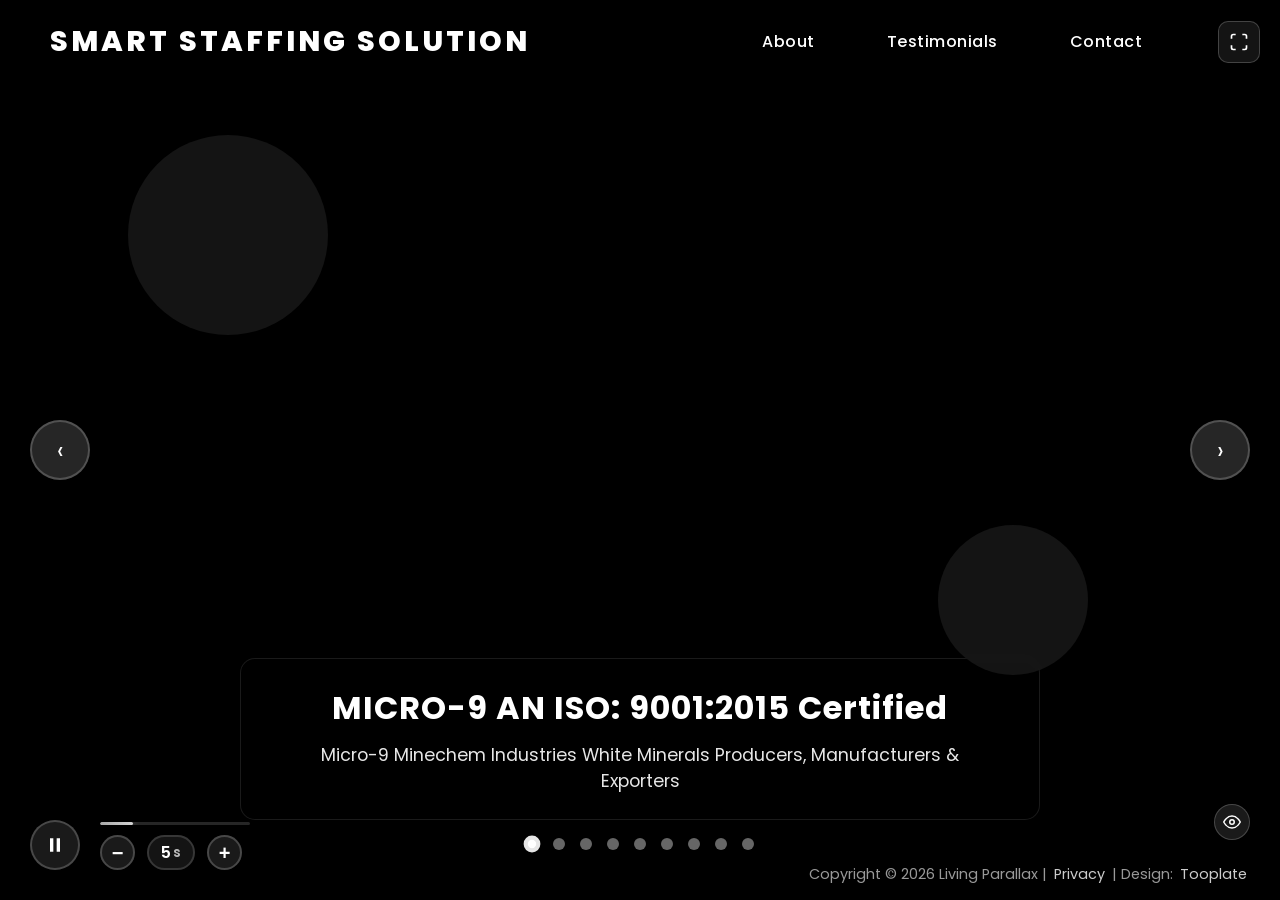
==== commit cd4e0dbb: "Update index.html" ====
--- a/index.html
+++ b/index.html
@@ -3,7 +3,7 @@
 <head>
     <meta charset="UTF-8">
     <meta name="viewport" content="width=device-width, initial-scale=1.0">
-    <title>Living Parallax | Interactive Gallery</title>
+    <title>Smart Staffing Solution</title>
     <link rel="preconnect" href="https://fonts.googleapis.com">
     <link rel="preconnect" href="https://fonts.gstatic.com" crossorigin>
     <link href="https://fonts.googleapis.com/css2?family=Poppins:wght@300;400;500;600;700;800;900&display=swap" rel="stylesheet">
@@ -29,7 +29,7 @@
 
     <!-- Header -->
     <header class="ui-element">
-        <div class="logo">LIVING PARALLAX</div>
+        <div class="logo">SMART STAFFING SOLUTION</div>
         <nav id="mainNav">
             <a onclick="openOverlay('about')">About</a>
             <a onclick="openOverlay('testimonials')">Testimonials</a>
@@ -56,8 +56,8 @@
                     <img src="images/mountain-dreams.jpg" alt="Mountains">
                 </div>
                 <div class="image-info ui-element">
-                    <h2>Mountain Dreams</h2>
-                    <p>Where earth touches the sky in perfect harmony, creating breathtaking vistas</p>
+                    <h2>MICRO-9 AN ISO: 9001:2015 Certified</h2>
+                    <p>Micro-9 Minechem Industries White Minerals Producers, Manufacturers & Exporters</p>
                 </div>
             </div>
 
@@ -196,7 +196,7 @@
         <div class="overlay-content">
             <button class="close-btn" onclick="closeOverlay('about')">×</button>
             <h2>About Us</h2>
-            <p>Welcome to Living Parallax, where visual storytelling meets cutting-edge design. We believe in the power of images to inspire, captivate, and transport viewers to extraordinary places.</p>
+            <p>Welcome to SMART STAFFING SOLUTION, where you will find all kindy of staff services related to corporate like Accountants, Office Boy, BDE etc. storytelling meets cutting-edge design. We believe in the power of images to inspire, captivate, and transport viewers to extraordinary places.</p>
             <p>Our mission is to showcase the world's most breathtaking landscapes and moments through an immersive, interactive experience. Each image is carefully curated to evoke emotion and wonder, utilizing parallax scrolling technology to create depth and movement that brings photography to life.</p>
             <p>Every scroll reveals new perspectives, every movement adds dimension, and every image tells a story waiting to be discovered.</p>
             <p>Take control of your time with <a href="https://timermo.com" rel="nofollow" target="_blank">TimerMo</a> today. Bring your designs to life with <a href="https://www.vectorsticker.com" rel="nofollow" target="_blank">VectorSticker</a> resources.</p>
@@ -271,7 +271,7 @@
             
             <div class="map-container">
                 <iframe 
-                    src="https://www.google.com/maps/embed?pb=!1m18!1m12!1m3!1d3153.019720565487!2d-122.41941548468169!3d37.77492997975916!2m3!1f0!2f0!3f0!3m2!1i1024!2i768!4f13.1!3m3!1m2!1s0x8085809c6c8f4459%3A0xb10ed6d9b5050fa5!2sTwitter%20HQ!5e0!3m2!1sen!2sus!4v1635959045789!5m2!1sen!2sus" 
+                    src="https://maps.app.goo.gl/YMzHEPiMrC7T4Exu8" 
                     width="100%" 
                     height="400" 
                     style="border:0; border-radius: 12px; opacity: 0.9;" 
@@ -315,4 +315,4 @@
     </footer>
 <script src="tooplate-living-scripts.js"></script>
 </body>
-</html>+</html>
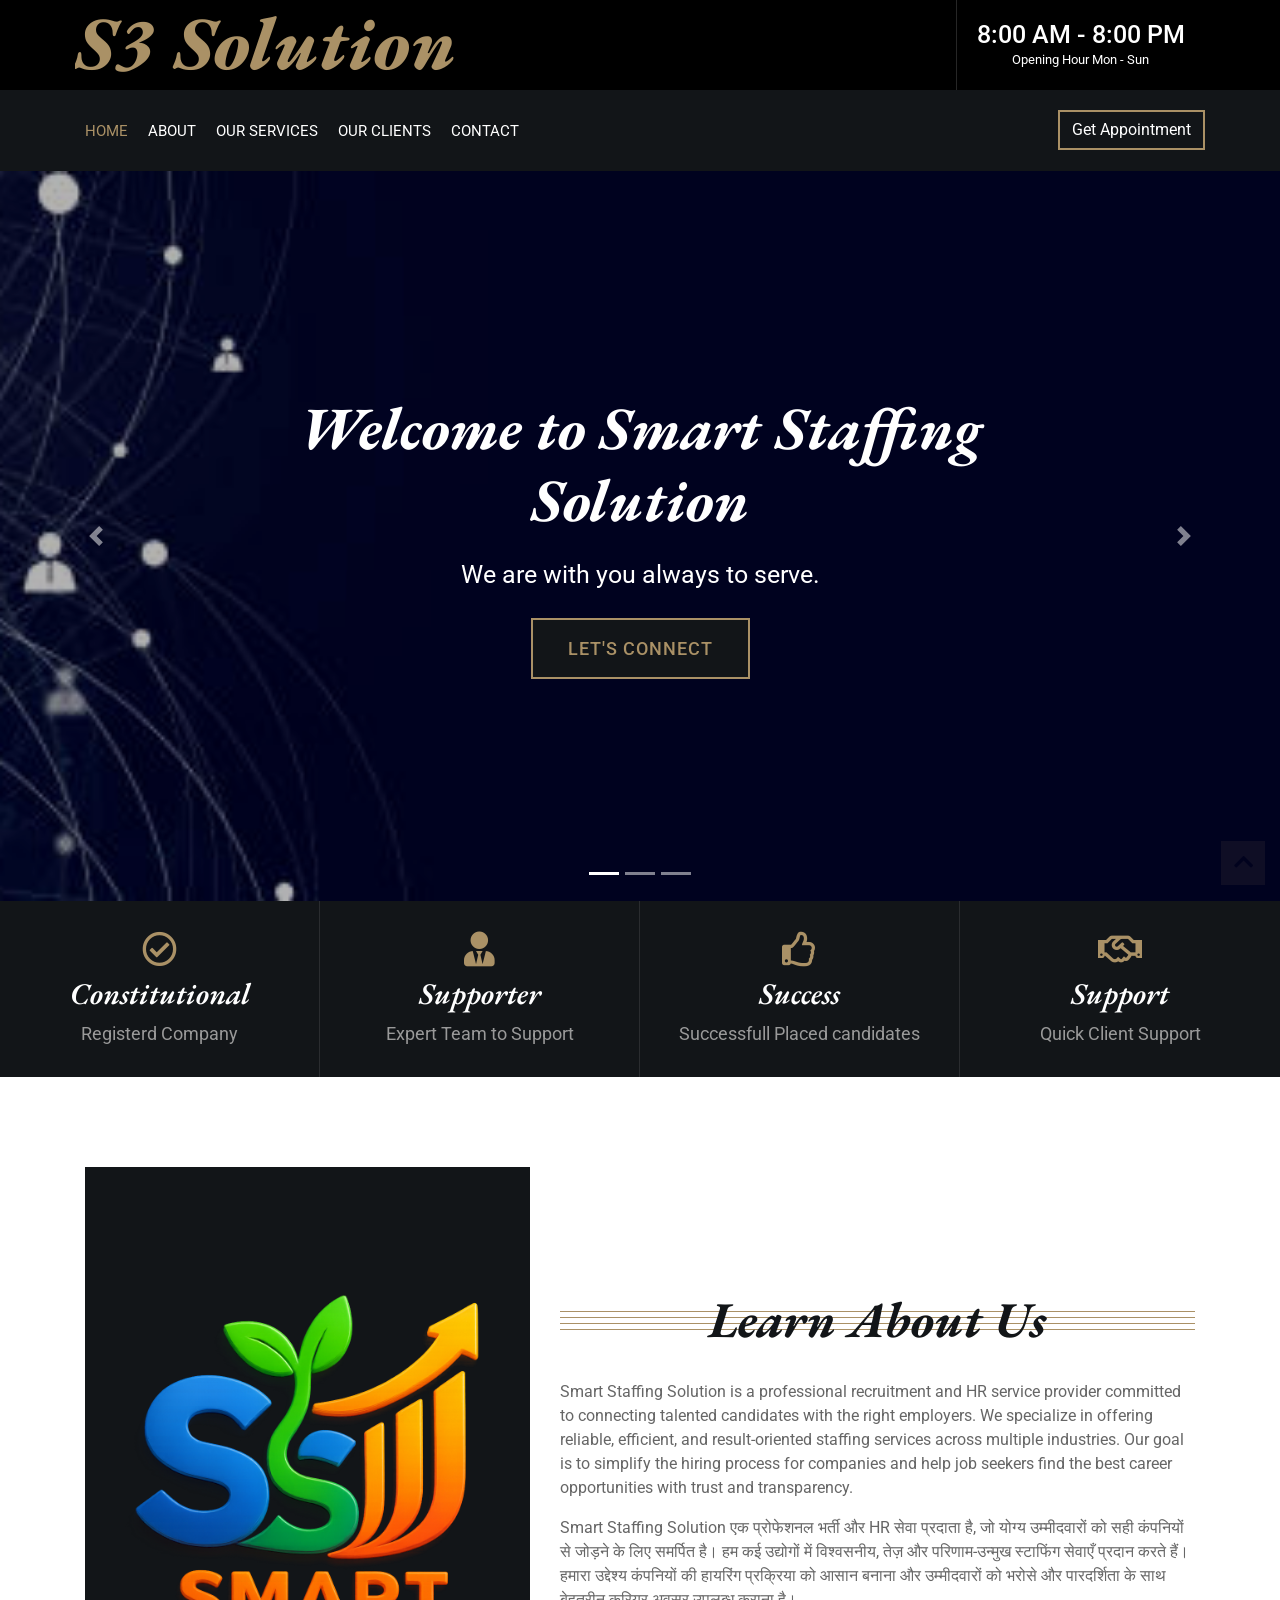
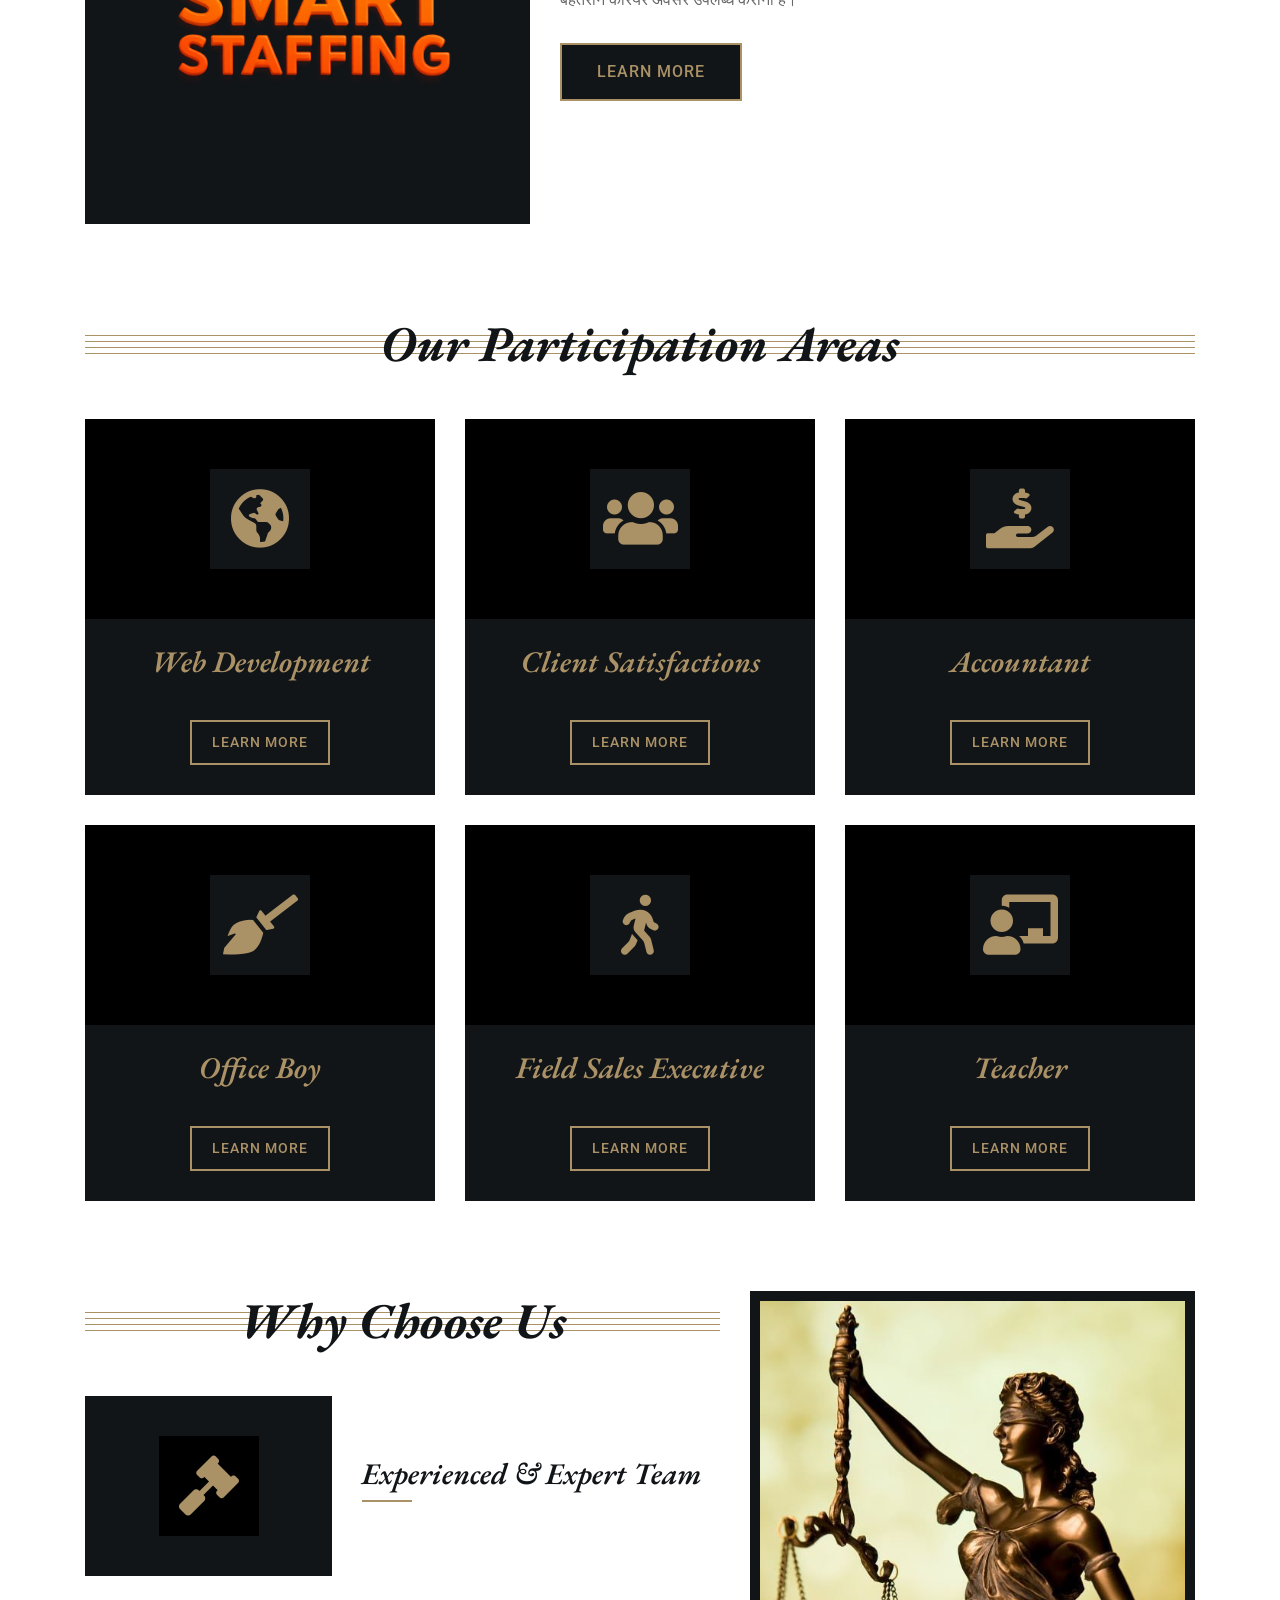
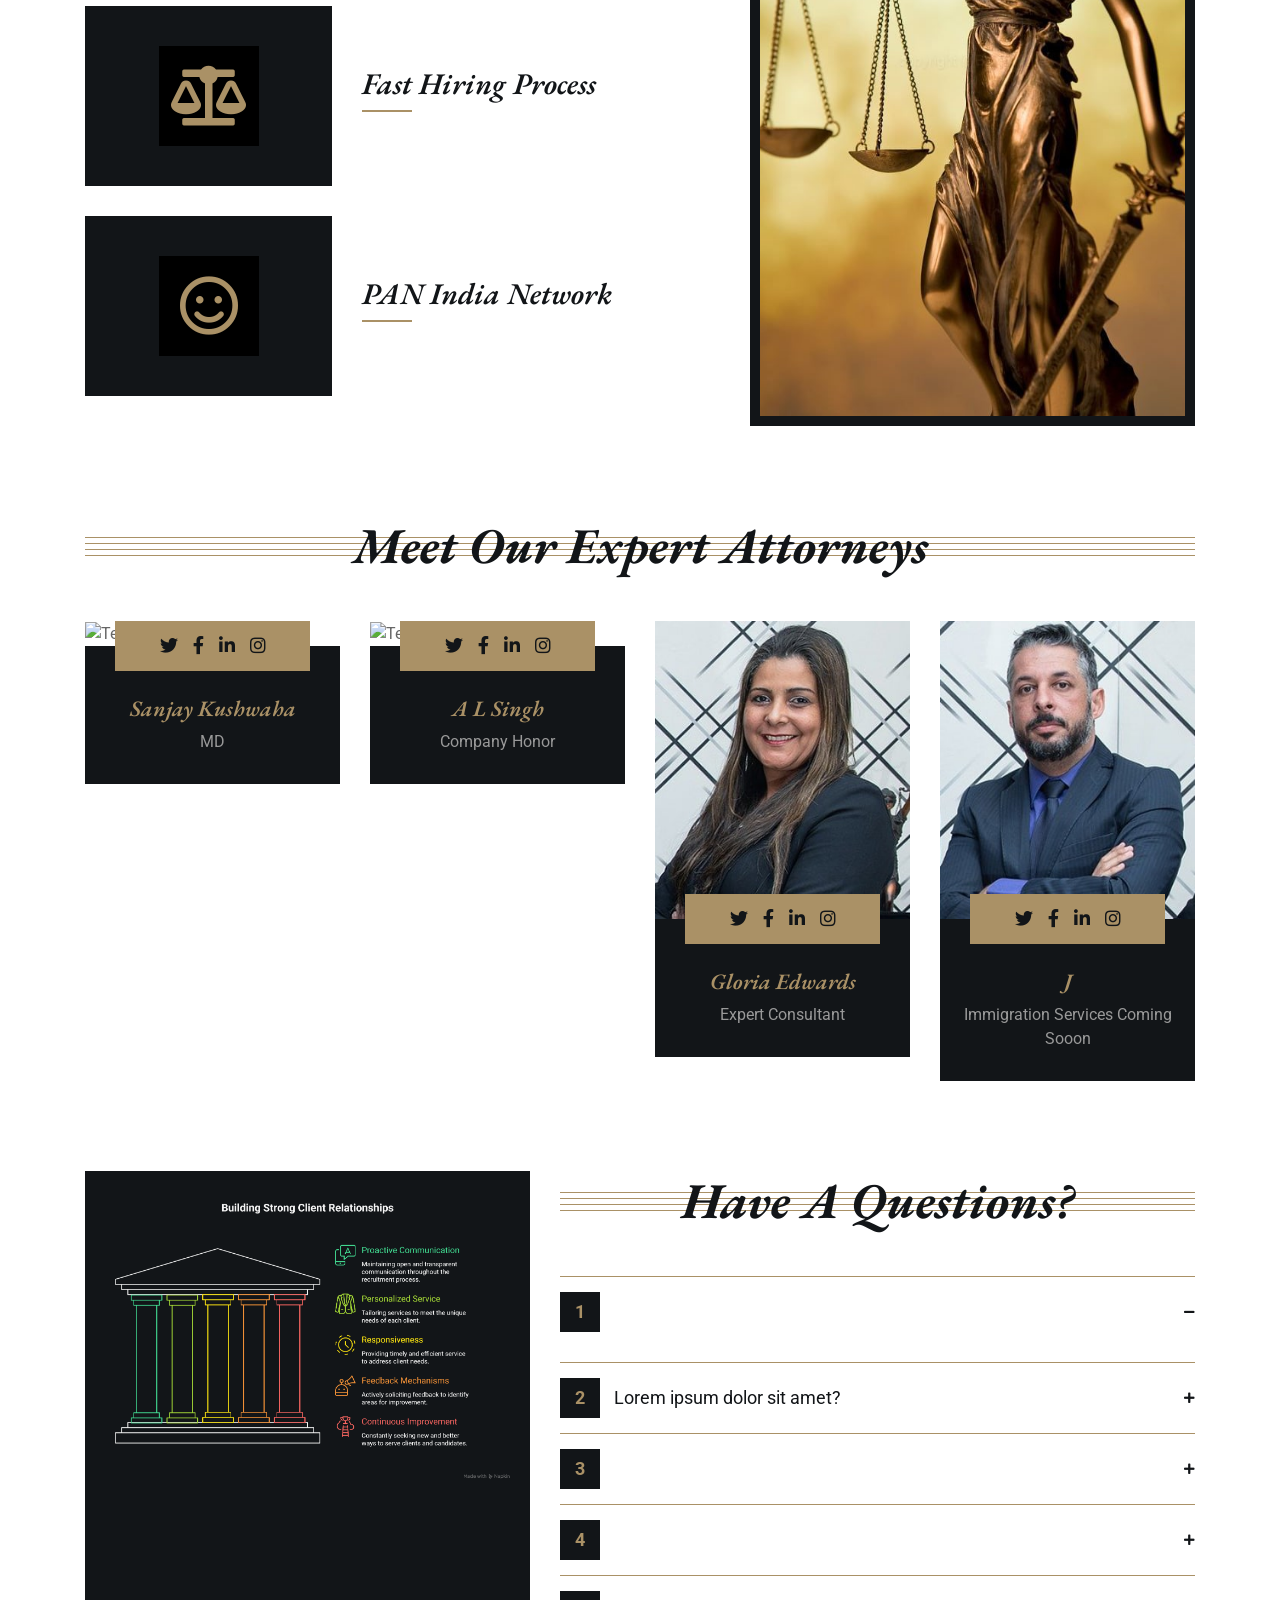
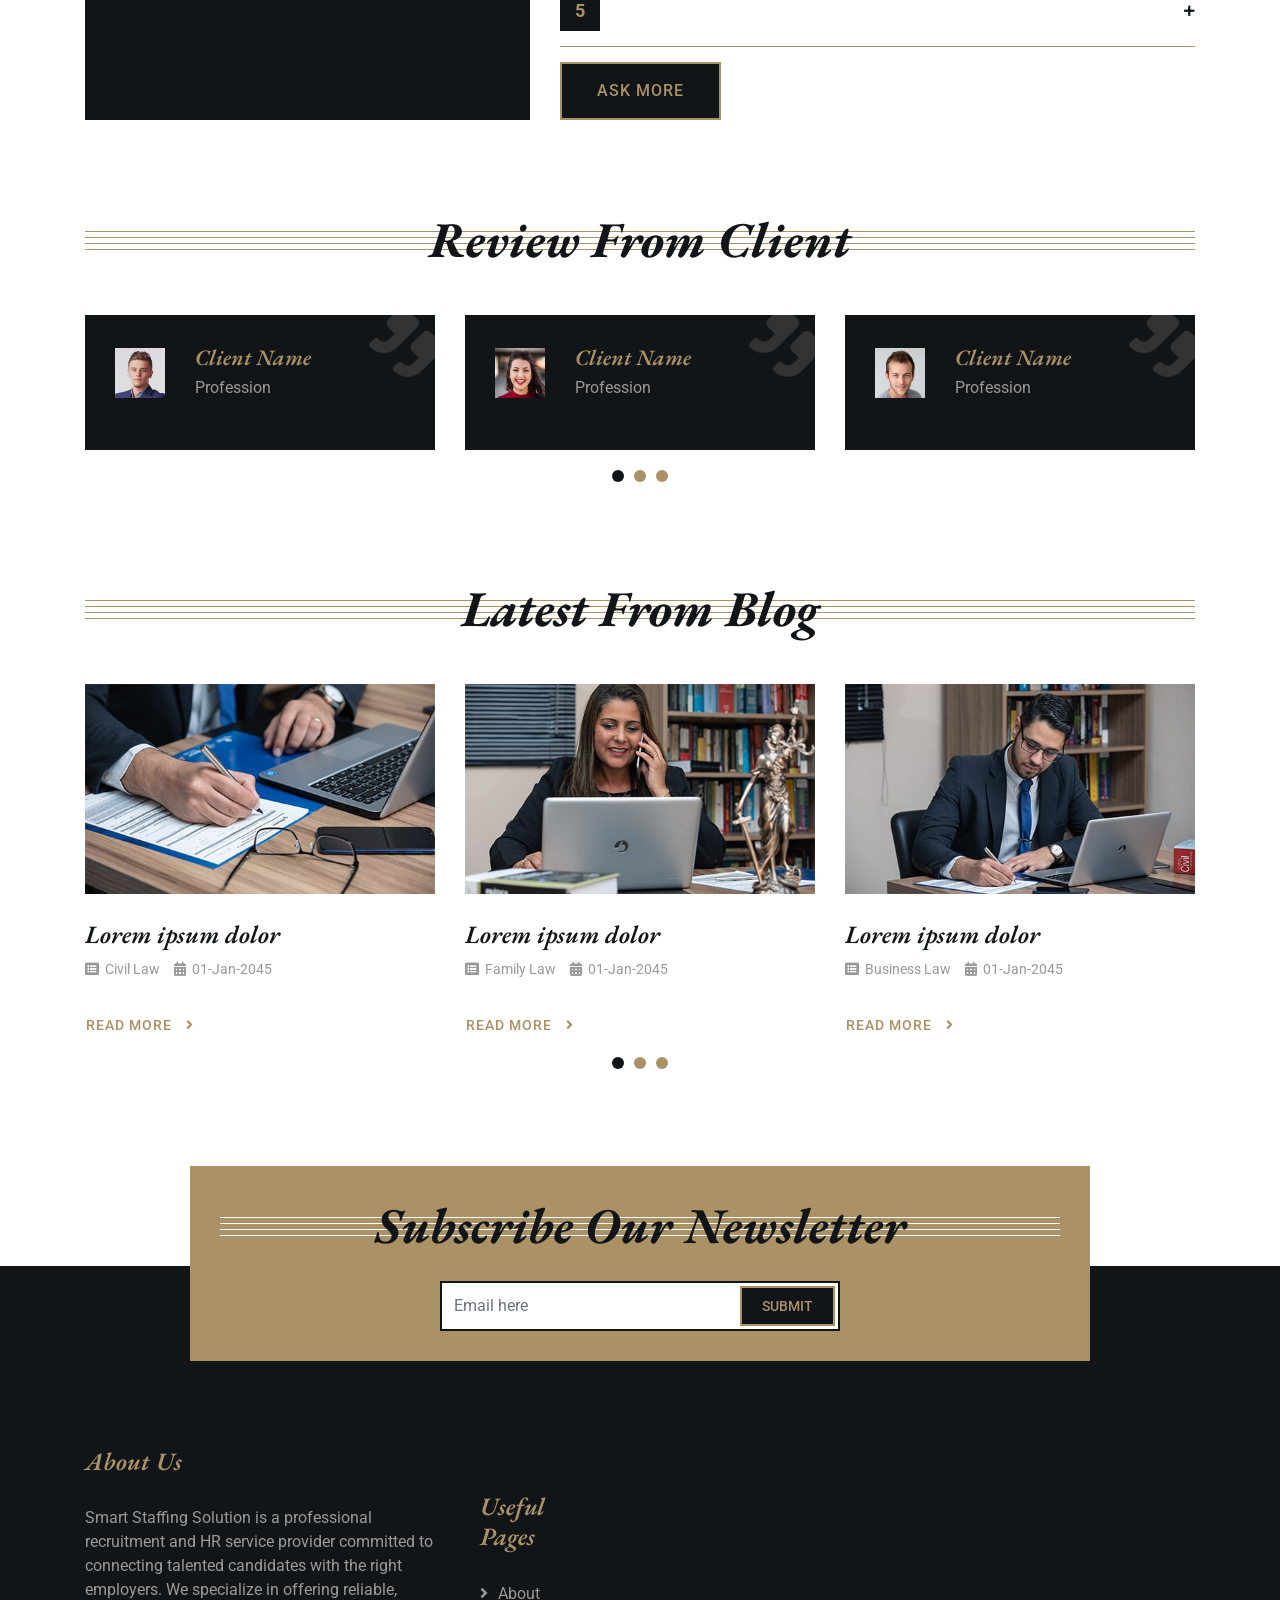
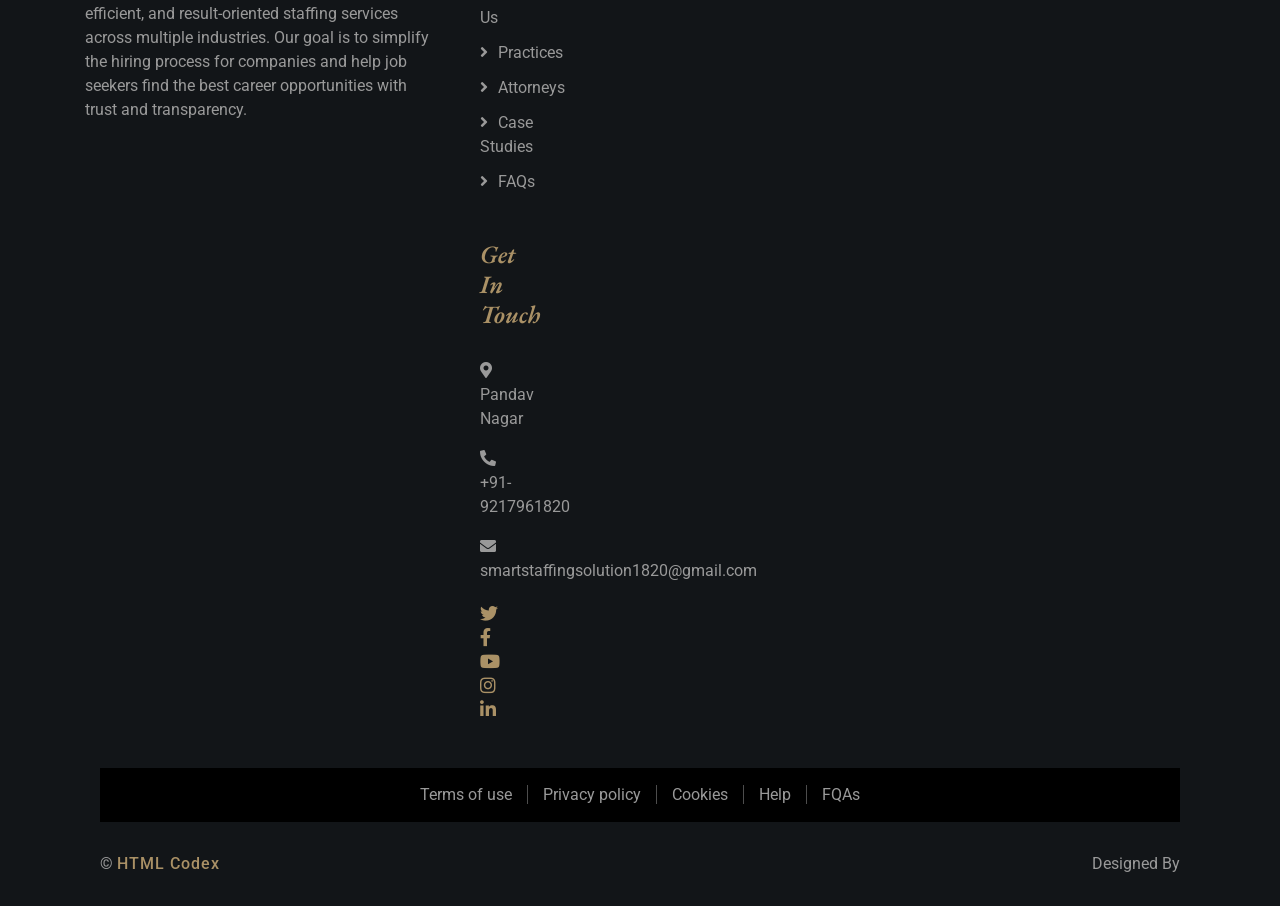
==== commit 5886642e: "Update index.html changes related to address and remove unwanted data" ====
--- a/index.html
+++ b/index.html
@@ -1,318 +1,860 @@
-<!DOCTYPE html>
-<html lang="en">
-<head>
-    <meta charset="UTF-8">
-    <meta name="viewport" content="width=device-width, initial-scale=1.0">
-    <title>Smart Staffing Solution</title>
-    <link rel="preconnect" href="https://fonts.googleapis.com">
-    <link rel="preconnect" href="https://fonts.gstatic.com" crossorigin>
-    <link href="https://fonts.googleapis.com/css2?family=Poppins:wght@300;400;500;600;700;800;900&display=swap" rel="stylesheet">
-    <link rel="stylesheet" href="tooplate-living-parallax.css">
-<!--
-
-Tooplate 2150 Living Parallax
-
-https://www.tooplate.com/view/2150-living-parallax
-
-Free HTML CSS Template
-
--->
-</head>
-<body>
-    <!-- UI Toggle Button - Always Visible -->
-    <button class="ui-toggle-btn" id="uiToggleBtn" aria-label="Toggle UI Visibility">
-        <svg viewBox="0 0 24 24" id="eyeIcon">
-            <path d="M1 12s4-8 11-8 11 8 11 8-4 8-11 8-11-8-11-8z"/>
-            <circle cx="12" cy="12" r="3"/>
-        </svg>
-    </button>
-
-    <!-- Header -->
-    <header class="ui-element">
-        <div class="logo">SMART STAFFING SOLUTION</div>
-        <nav id="mainNav">
-            <a onclick="openOverlay('about')">About</a>
-            <a onclick="openOverlay('testimonials')">Testimonials</a>
-            <a onclick="openOverlay('contact')">Contact</a>
-            <button class="fullscreen-btn" id="fullscreenBtn" aria-label="Toggle Fullscreen">
-                <svg viewBox="0 0 24 24">
-                    <path d="M8 3H5a2 2 0 0 0-2 2v3m18 0V5a2 2 0 0 0-2-2h-3m0 18h3a2 2 0 0 0 2-2v-3M3 16v3a2 2 0 0 0 2 2h3"/>
-                </svg>
-            </button>
-        </nav>
-        <div class="menu-toggle" id="menuToggle">
-            <span></span>
-            <span></span>
-            <span></span>
-        </div>
-    </header>
-
-    <!-- Slider -->
-    <div class="slider-wrapper">
-        <div class="slider-container" id="slider">
-            <!-- Slide 1 -->
-            <div class="slide active" data-index="0">
-                <div class="parallax-layer background-layer">
-                    <img src="images/mountain-dreams.jpg" alt="Mountains">
-                </div>
-                <div class="image-info ui-element">
-                    <h2>MICRO-9 AN ISO: 9001:2015 Certified</h2>
-                    <p>Micro-9 Minechem Industries White Minerals Producers, Manufacturers & Exporters</p>
-                </div>
-            </div>
-
-            <!-- Slide 2 -->
-            <div class="slide" data-index="1">
-                <div class="parallax-layer background-layer">
-                    <img src="images/forest-whispers.jpg" alt="Forest">
-                </div>
-                <div class="image-info ui-element">
-                    <h2>Forest Whispers</h2>
-                    <p>Nature's secrets hidden in emerald depths, where tranquility meets adventure</p>
-                </div>
-            </div>
-
-            <!-- Slide 3 -->
-            <div class="slide" data-index="2">
-                <div class="parallax-layer background-layer">
-                    <img src="images/ocean-serenity.jpg" alt="Ocean">
-                </div>
-                <div class="image-info ui-element">
-                    <h2>Ocean Serenity</h2>
-                    <p>Endless horizons where waves meet wonder, painting the perfect escape</p>
-                </div>
-            </div>
-
-            <!-- Slide 4 -->
-            <div class="slide" data-index="3">
-                <div class="parallax-layer background-layer">
-                    <img src="images/golden-hour.jpg" alt="Sunset">
-                </div>
-                <div class="image-info ui-element">
-                    <h2>Golden Hour</h2>
-                    <p>When the world glows with magical light, transforming every moment</p>
-                </div>
-            </div>
-
-            <!-- Slide 5 -->
-            <div class="slide" data-index="4">
-                <div class="parallax-layer background-layer">
-                    <img src="images/spring-bloom.jpg" alt="Flowers">
-                </div>
-                <div class="image-info ui-element">
-                    <h2>Spring Bloom</h2>
-                    <p>Life awakens in vibrant colors, celebrating nature's renewal</p>
-                </div>
-            </div>
-
-            <!-- Slide 6 -->
-            <div class="slide" data-index="5">
-                <div class="parallax-layer background-layer">
-                    <img src="images/desert-vastness.jpg" alt="Desert">
-                </div>
-                <div class="image-info ui-element">
-                    <h2>Desert Vastness</h2>
-                    <p>Endless dunes sculpted by wind and time, a landscape of pure beauty</p>
-                </div>
-            </div>
-
-            <!-- Slide 7 -->
-            <div class="slide" data-index="6">
-                <div class="parallax-layer background-layer">
-                    <img src="images/waterfall-majesty.jpg" alt="Waterfall">
-                </div>
-                <div class="image-info ui-element">
-                    <h2>Waterfall Majesty</h2>
-                    <p>Cascading power and grace, where water carves its eternal path</p>
-                </div>
-            </div>
-
-            <!-- Slide 8 -->
-            <div class="slide" data-index="7">
-                <div class="parallax-layer background-layer">
-                    <img src="images/wild-encounters.jpg" alt="Wildlife">
-                </div>
-                <div class="image-info ui-element">
-                    <h2>Wild Encounters</h2>
-                    <p>Nature's inhabitants in their pristine habitat, untamed and free</p>
-                </div>
-            </div>
-
-            <!-- Slide 9 -->
-            <div class="slide" data-index="8">
-                <div class="parallax-layer background-layer">
-                    <img src="images/summit-glory.jpg" alt="Mountain Peak">
-                </div>
-                <div class="image-info ui-element">
-                    <h2>Summit Glory</h2>
-                    <p>Standing above the clouds, where adventure meets achievement</p>
-                </div>
-            </div>
-
-            <!-- Navigation -->
-            <div class="nav-arrow prev ui-element">‹</div>
-            <div class="nav-arrow next ui-element">›</div>
-
-            <!-- Dots -->
-            <div class="dots-container ui-element">
-                <span class="dot active" data-slide="0"></span>
-                <span class="dot" data-slide="1"></span>
-                <span class="dot" data-slide="2"></span>
-                <span class="dot" data-slide="3"></span>
-                <span class="dot" data-slide="4"></span>
-                <span class="dot" data-slide="5"></span>
-                <span class="dot" data-slide="6"></span>
-                <span class="dot" data-slide="7"></span>
-                <span class="dot" data-slide="8"></span>
-            </div>
-        </div>
-    </div>
-
-    <!-- Global Parallax Shapes -->
-    <div class="parallax-shape shape-1 ui-element"></div>
-    <div class="parallax-shape shape-2 ui-element"></div>
-
-    <!-- Play/Pause Button -->
-    <button class="play-pause-btn ui-element" id="playPauseBtn" aria-label="Play/Pause Slideshow">
-        <svg viewBox="0 0 24 24">
-            <path d="M6 4h4v16H6V4zm8 0h4v16h-4V4z"/>
-        </svg>
-    </button>
-
-    <!-- Progress Bar -->
-    <div class="progress-bar-container ui-element">
-        <div class="progress-bar" id="progressBar"></div>
-    </div>
-
-    <!-- Duration Controls -->
-    <div class="duration-controls ui-element">
-        <button class="duration-btn" id="decreaseDuration" aria-label="Decrease Duration">−</button>
-        <div class="duration-display" id="durationDisplay">5<span>s</span></div>
-        <button class="duration-btn" id="increaseDuration" aria-label="Increase Duration">+</button>
-    </div>
-
-    <!-- About Overlay -->
-    <div class="overlay" id="aboutOverlay">
-        <div class="overlay-content">
-            <button class="close-btn" onclick="closeOverlay('about')">×</button>
-            <h2>About Us</h2>
-            <p>Welcome to SMART STAFFING SOLUTION, where you will find all kindy of staff services related to corporate like Accountants, Office Boy, BDE etc. storytelling meets cutting-edge design. We believe in the power of images to inspire, captivate, and transport viewers to extraordinary places.</p>
-            <p>Our mission is to showcase the world's most breathtaking landscapes and moments through an immersive, interactive experience. Each image is carefully curated to evoke emotion and wonder, utilizing parallax scrolling technology to create depth and movement that brings photography to life.</p>
-            <p>Every scroll reveals new perspectives, every movement adds dimension, and every image tells a story waiting to be discovered.</p>
-            <p>Take control of your time with <a href="https://timermo.com" rel="nofollow" target="_blank">TimerMo</a> today. Bring your designs to life with <a href="https://www.vectorsticker.com" rel="nofollow" target="_blank">VectorSticker</a> resources.</p>
-            <p>Living Parallax is a free HTML template designed by <a href="https://www.tooplate.com" target="_blank" rel="nofollow noopener">Tooplate</a> for creating stunning fullscreen image galleries.</p>
-            <p>UI toggle button to hide/show all interface elements for distraction-free viewing</p>
-            <p>Keyboard navigation (Arrow keys for slides, H key for UI toggle)</p>
-            <p>Auto-play controls with play/pause functionality</p>
-            <p>Smooth overlay panels for About, Testimonials, and Contact sections</p>
-            <p>Beautiful stock photography provided by <a href="https://unsplash.com" target="_blank" rel="nofollow noopener">Unsplash</a>, enhanced with interactive parallax effects and customizable slideshow timing.</p>
-            <img src="images/about-mountain.jpg" alt="Mountain landscape" class="overlay-image">
-        </div>
-    </div>
-
-    <!-- Testimonials Overlay -->
-    <div class="overlay" id="testimonialsOverlay">
-        <div class="overlay-content">
-            <button class="close-btn" onclick="closeOverlay('testimonials')">×</button>
-            <h2>Testimonials</h2>
-            
-            <div class="testimonial-card">
-                <p>"This gallery is absolutely stunning! The parallax effect adds such an immersive quality to the images. I found myself scrolling through multiple times just to experience the smooth transitions and beautiful photography."</p>
-                <p class="author">Sarah Mitchell, Photography Enthusiast</p>
-            </div>
-
-            <div class="testimonial-card">
-                <p>"As a web designer, I'm always looking for inspiration. This gallery perfectly balances aesthetics with functionality. The responsive design works flawlessly on all my devices, and the user experience is simply outstanding."</p>
-                <p class="author">James Rodriguez, Web Designer</p>
-            </div>
-
-            <div class="testimonial-card">
-                <p>"I've seen many photo galleries online, but none compare to this one. The attention to detail, the smooth animations, and the curated selection of images make this a truly memorable experience. Highly recommended!"</p>
-                <p class="author">Emily Chen, Creative Director</p>
-            </div>
-
-            <div class="testimonial-card">
-                <p>"The combination of stunning visuals and innovative technology creates something truly special. Each image feels alive with the parallax movement. It's like stepping into the photographs themselves."</p>
-                <p class="author">Michael Thompson, Nature Photographer</p>
-            </div>
-        </div>
-    </div>
-
-    <!-- Contact Overlay -->
-    <div class="overlay" id="contactOverlay">
-        <div class="overlay-content">
-            <button class="close-btn" onclick="closeOverlay('contact')">×</button>
-            <h2>Contact Us</h2>
-            <p>Have a question or want to collaborate? We'd love to hear from you. Fill out the form below and we'll get back to you as soon as possible.</p>
-            
-            <form class="contact-form" onsubmit="handleSubmit(event)">
-                <label>Name</label>
-                <input type="text" name="name" placeholder="Your name" required>
-                
-                <label>Email</label>
-                <input type="email" name="email" placeholder="your.email@example.com" required>
-                
-                <label>Subject</label>
-                <input type="text" name="subject" placeholder="What's this about?" required>
-                
-                <label>Message</label>
-                <textarea name="message" placeholder="Tell us more..." required></textarea>
-                
-                <button type="submit" class="submit-btn">Send Message</button>
-            </form>
-            
-            <div class="contact-address">
-                <h3>Visit Us</h3>
-                <p>123 Gallery Street, Art District<br>
-                San Francisco, CA 94102<br>
-                United States<br>
-                <a href="tel:+14155551234">+1 (415) 555-1234</a> | <a href="mailto:hello@livingparallax.com">hello@livingparallax.com</a></p>
-            </div>
-            
-            <div class="map-container">
-                <iframe 
-                    src="https://maps.app.goo.gl/YMzHEPiMrC7T4Exu8" 
-                    width="100%" 
-                    height="400" 
-                    style="border:0; border-radius: 12px; opacity: 0.9;" 
-                    allowfullscreen="" 
-                    loading="lazy" 
-                    referrerpolicy="no-referrer-when-downgrade"
-                    class="overlay-map">
-                </iframe>
-            </div>
-        </div>
-    </div>
-
-    <!-- Privacy Overlay -->
-    <div class="overlay" id="privacyOverlay">
-        <div class="overlay-content">
-            <button class="close-btn" onclick="closeOverlay('privacy')">×</button>
-            <h2>Privacy Policy</h2>
-            <p>At Parallax Gallery, we are committed to protecting your privacy and ensuring the security of your personal information. This Privacy Policy outlines how we collect, use, and safeguard your data when you visit our website.</p>
-            
-            <p><strong>Information We Collect:</strong> We may collect personal information such as your name, email address, and any other details you provide when contacting us through our website forms. We also collect non-personal information such as browser type, IP address, and pages visited for analytics purposes.</p>
-            
-            <p><strong>How We Use Your Information:</strong> The information we collect is used to respond to your inquiries, improve our website experience, and send occasional updates about our gallery (only if you've opted in). We never sell, trade, or rent your personal information to third parties.</p>
-            
-            <p><strong>Data Security:</strong> We implement industry-standard security measures to protect your personal information from unauthorized access, disclosure, or misuse. All form submissions are transmitted securely.</p>
-            
-            <p><strong>Cookies:</strong> Our website may use cookies to enhance user experience and track website analytics. You can disable cookies in your browser settings, though this may affect certain website functionalities.</p>
-            
-            <p><strong>Third-Party Services:</strong> We use Unsplash for image hosting, which may have its own privacy policies. We recommend reviewing their terms if you have concerns about image content.</p>
-            
-            <p><strong>Your Rights:</strong> You have the right to access, correct, or delete any personal information we hold about you. To exercise these rights, please contact us through our contact form.</p>
-            
-            <p><strong>Changes to This Policy:</strong> We may update this Privacy Policy from time to time. Any changes will be posted on this page with an updated revision date.</p>
-            
-            <p>If you have any questions about this Privacy Policy, please don't hesitate to contact us.</p>
-        </div>
-    </div>
-
-    <!-- Footer -->
-    <footer class="ui-element">
-        <p>Copyright © 2026 Living Parallax | <a href="#" onclick="openOverlay('privacy'); return false;">Privacy</a> | Design: <a href="https://www.tooplate.com" target="_blank">Tooplate</a></p>
-    </footer>
-<script src="tooplate-living-scripts.js"></script>
-</body>
-</html>
+<!DOCTYPE html>
+<html lang="en">
+    <head>
+        <meta charset="utf-8">
+        <title>Smart Staffing Solution</title>
+        <meta content="width=device-width, initial-scale=1.0" name="viewport">
+        <meta content="Law Firm Website Template" name="keywords">
+        <meta content="Law Firm Website Template" name="description">
+
+        <!-- Favicon -->
+        <link href="img/favicon.ico" rel="icon">
+
+        <!-- Google Font -->
+        <link href="https://fonts.googleapis.com/css2?family=EB+Garamond:ital,wght@1,600;1,700;1,800&family=Roboto:wght@400;500&display=swap" rel="stylesheet"> 
+        
+        <!-- CSS Libraries -->
+        <link href="https://stackpath.bootstrapcdn.com/bootstrap/4.4.1/css/bootstrap.min.css" rel="stylesheet">
+        <link href="https://cdnjs.cloudflare.com/ajax/libs/font-awesome/5.10.0/css/all.min.css" rel="stylesheet">
+        <link href="lib/animate/animate.min.css" rel="stylesheet">
+        <link href="lib/owlcarousel/assets/owl.carousel.min.css" rel="stylesheet">
+
+        <!-- Template Stylesheet -->
+        <link href="css/style.css" rel="stylesheet">
+		
+
+    </head>
+
+    <body>
+        <div class="wrapper">
+            <!-- Top Bar Start -->
+            <div class="top-bar">
+                <div class="container-fluid">
+                    <div class="row">
+                        <div class="col-lg-8">
+                            <div class="logo">
+                                <a href="index.html">
+                                    <h1>S3 Solution</h1>
+                                    <!-- <img src="img/logo.jpg" alt="Logo"> -->
+                                </a>
+                            </div>
+                        </div>
+                        <div class="col-lg-4">
+                            <div class="top-bar-right">
+                                <div class="text">
+                                    <h2>8:00 AM  - 8:00 PM</h2>
+                                    <p>Opening Hour Mon - Sun</p>
+                                </div>
+                                
+                                
+                            </div>
+                        </div>
+                    </div>
+                </div>
+            </div>
+            <!-- Top Bar End -->
+
+            <!-- Nav Bar Start -->
+            <div class="nav-bar">
+                <div class="container-fluid">
+                    <nav class="navbar navbar-expand-lg bg-dark navbar-dark">
+                        <a href="#" class="navbar-brand">MENU</a>
+                        <button type="button" class="navbar-toggler" data-toggle="collapse" data-target="#navbarCollapse">
+                            <span class="navbar-toggler-icon"></span>
+                        </button>
+
+                        <div class="collapse navbar-collapse justify-content-between" id="navbarCollapse">
+                            <div class="navbar-nav mr-auto">
+                                <a href="index.html" class="nav-item nav-link active">Home</a>
+                                <a href="about.html" class="nav-item nav-link">About</a>
+                                <a href="service.html" class="nav-item nav-link">Our Services</a>
+                                <a href="team.html" class="nav-item nav-link">Our Clients</a>
+                                <!--<a href="portfolio.html" class="nav-item nav-link">Case Studies</a>--
+                                <div class="nav-item dropdown">
+                                    <a href="#" class="nav-link dropdown-toggle" data-toggle="dropdown">Pages</a>
+                                    <div class="dropdown-menu">
+                                        <a href="blog.html" class="dropdown-item">Blog Page</a>
+                                        <a href="single.html" class="dropdown-item">Single Page</a>
+                                    </div>
+                                </div>-->
+                                <a href="contact.html" class="nav-item nav-link">Contact</a>
+                            </div>
+                            <div class="ml-auto">
+                                <a class="btn" href="https://htmlcodex.com/law-firm-website-template">Get Appointment</a>
+                            </div>
+                        </div>
+                    </nav>
+                </div>
+            </div>
+            <!-- Nav Bar End -->
+            
+            
+            <!-- Carousel Start -->
+            <div id="carousel" class="carousel slide" data-ride="carousel">
+                <ol class="carousel-indicators">
+                    <li data-target="#carousel" data-slide-to="0" class="active"></li>
+                    <li data-target="#carousel" data-slide-to="1"></li>
+                    <li data-target="#carousel" data-slide-to="2"></li>
+                </ol>
+                <div class="carousel-inner">
+                    <div class="carousel-item active">
+                        <img src="img/carousel-1.jpg" alt="Carousel Image">
+                        <div class="carousel-caption">
+                            <h1 class="animated fadeInLeft">Welcome to Smart Staffing Solution</h1>
+                            <p class="animated fadeInRight">We are with you always to serve.</p>
+                            <a class="btn animated fadeInUp" href="#">Let's Connect</a>
+                        </div>
+                    </div>
+
+                    <div class="carousel-item">
+                        <img src="img/carousel-2.jpg" alt="Carousel Image">
+                        <div class="carousel-caption">
+                            <h1 class="animated fadeInLeft">We focus on quality not on quantity</h1>
+                            <p class="animated fadeInRight">We are with you always to serve.</p>
+                            <a class="btn animated fadeInUp" href="#">Let's Connect</a>
+                        </div>
+                    </div>
+
+                    <div class="carousel-item">
+                        <img src="img/carousel-3.jpg" alt="Carousel Image">
+                        <div class="carousel-caption">
+                            <h1 class="animated fadeInLeft">We focus on quality not on quantity</h1>
+                            <p class="animated fadeInRight">We are with you always to serve.</p>
+                            <a class="btn animated fadeInUp" href="#">Let's Connect</a>
+                        </div>
+                    </div>
+                </div>
+
+                <a class="carousel-control-prev" href="#carousel" role="button" data-slide="prev">
+                    <span class="carousel-control-prev-icon" aria-hidden="true"></span>
+                    <span class="sr-only">Previous</span>
+                </a>
+                <a class="carousel-control-next" href="#carousel" role="button" data-slide="next">
+                    <span class="carousel-control-next-icon" aria-hidden="true"></span>
+                    <span class="sr-only">Next</span>
+                </a>
+            </div>
+            <!-- Carousel End -->
+            
+            
+            <!-- Top Feature Start-->
+            <div class="feature-top">
+                <div class="container-fluid">
+                    <div class="row align-items-center">
+                        <div class="col-md-3 col-sm-6">
+                            <div class="feature-item">
+                                <i class="far fa-check-circle"></i>
+                                <h3>Constitutional</h3>
+                                <p>Registerd Company</p>
+                            </div>
+                        </div>
+                        <div class="col-md-3 col-sm-6">
+                            <div class="feature-item">
+                                <i class="fa fa-user-tie"></i>
+                                <h3>Supporter</h3>
+                                <p>Expert Team to Support </p>
+                            </div>
+                        </div>
+                        <div class="col-md-3 col-sm-6">
+                            <div class="feature-item">
+                                <i class="far fa-thumbs-up"></i>
+                                <h3>Success</h3>
+                                <p>Successfull Placed candidates </p>
+                            </div>
+                        </div>
+                        <div class="col-md-3 col-sm-6">
+                            <div class="feature-item">
+                                <i class="far fa-handshake"></i>
+                                <h3>Support</h3>
+                                <p>Quick Client Support</p>
+                            </div>
+                        </div>
+                    </div>
+                </div>
+            </div>
+            <!-- Top Feature End-->
+            
+            
+            <!-- About Start -->
+            <div class="about">
+                <div class="container">
+                    <div class="row align-items-center">
+                        <div class="col-lg-5 col-md-6">
+                            <div class="about-img">
+                                <img src="img/about.jpg" alt="Image">
+                            </div>
+                        </div>
+                        <div class="col-lg-7 col-md-6">
+                            <div class="section-header">
+                                <h2>Learn About Us</h2>
+                            </div>
+                            <div class="about-text">
+                                <p>
+                                   Smart Staffing Solution is a professional recruitment and HR service provider committed to connecting talented candidates with the right employers. We specialize in offering reliable, efficient, and result-oriented staffing services across multiple industries. Our goal is to simplify the hiring process for companies and help job seekers find the best career opportunities with trust and transparency.
+                                </p>
+                                <p>
+                                   Smart Staffing Solution एक प्रोफेशनल भर्ती और HR सेवा प्रदाता है, जो योग्य उम्मीदवारों को सही कंपनियों से जोड़ने के लिए समर्पित है। हम कई उद्योगों में विश्वसनीय, तेज़ और परिणाम-उन्मुख स्टाफिंग सेवाएँ प्रदान करते हैं। हमारा उद्देश्य कंपनियों की हायरिंग प्रक्रिया को आसान बनाना और उम्मीदवारों को भरोसे और पारदर्शिता के साथ बेहतरीन करियर अवसर उपलब्ध कराना है।
+                                </p>
+                                <a class="btn" href="">Learn More</a>
+                            </div>
+                        </div>
+                    </div>
+                </div>
+            </div>
+            <!-- About End -->
+
+
+            <!-- Service Start -->
+            <div class="service">
+                <div class="container">
+                    <div class="section-header">
+                        <h2>Our Participation Areas</h2>
+                    </div>
+                    <div class="row">
+                        <div class="col-lg-4 col-md-6">
+                            <div class="service-item">
+                              <div class="service-icon">
+								<i class="fa fa-globe-americas"></i>
+							</div>
+
+                                <h3>Web Development</h3>
+                                <p>
+                                    
+                                </p>
+                                <a class="btn" href="">Learn More</a>
+                            </div>
+                        </div>
+                        <div class="col-lg-4 col-md-6">
+                            <div class="service-item">
+                                <div class="service-icon">
+                                    <i class="fa fa-users"></i>
+                                </div>
+                                <h3>Client Satisfactions</h3>
+                                <p>
+                                    
+                                </p>
+                                <a class="btn" href="">Learn More</a>
+                            </div>
+                        </div>
+                        <div class="col-lg-4 col-md-6">
+                            <div class="service-item">
+                                <div class="service-icon">
+                                    <i class="fa fa-hand-holding-usd"></i>
+                                </div>
+                                <h3>Accountant</h3>
+                                <p>
+                                    
+                                </p>
+                                <a class="btn" href="">Learn More</a>
+                            </div>
+                        </div>
+                        <div class="col-lg-4 col-md-6">
+                            <div class="service-item">
+                                <div class="service-icon">
+									<i class="fa fa-broom"></i>
+								</div>
+
+                                <h3>Office Boy</h3>
+                                <p>
+                                    
+                                </p>
+                                <a class="btn" href="">Learn More</a>
+                            </div>
+                        </div>
+                        <div class="col-lg-4 col-md-6">
+                            <div class="service-item">
+                               <div class="service-icon">
+								<i class="fa fa-walking"></i>
+							</div>
+
+                                <h3>Field Sales Executive</h3>
+                                <p>
+                                    
+                                </p>
+                                <a class="btn" href="">Learn More</a>
+                            </div>
+                        </div>
+                        <div class="col-lg-4 col-md-6">
+                            <div class="service-item">
+                                <div class="service-icon">
+									<i class="fa fa-chalkboard-teacher"></i>
+								</div>
+
+                                <h3>Teacher</h3>
+                                <p>
+                                    
+                                </p>
+                                <a class="btn" href="">Learn More</a>
+                            </div>
+                        </div>
+                    </div>
+                </div>
+            </div>
+            <!-- Service End -->
+            
+            
+            <!-- Feature Start -->
+            <div class="feature">
+                <div class="container">
+                    <div class="row">
+                        <div class="col-md-7">
+                            <div class="section-header">
+                                <h2>Why Choose Us</h2>
+                            </div>
+                            <div class="row align-items-center feature-item">
+                                <div class="col-5">
+                                    <div class="feature-icon">
+                                        <i class="fa fa-gavel"></i>
+                                    </div>
+                                </div>
+                                <div class="col-7">
+                                    <h3>Experienced & Expert Team</h3>
+                                    <p>
+                                        
+                                    </p>
+                                </div>
+                            </div>
+                            <div class="row align-items-center feature-item">
+                                <div class="col-5">
+                                    <div class="feature-icon">
+                                        <i class="fa fa-balance-scale"></i>
+                                    </div>
+                                </div>
+                                <div class="col-7">
+                                    <h3>Fast Hiring Process</h3>
+                                    <p>
+                                        
+                                    </p>
+                                </div>
+                            </div>
+                            <div class="row align-items-center feature-item">
+                                <div class="col-5">
+                                    <div class="feature-icon">
+                                        <i class="far fa-smile"></i>
+                                    </div>
+                                </div>
+                                <div class="col-7">
+                                    <h3>PAN India Network</h3>
+                                    <p>
+                                        
+                                    </p>
+                                </div>
+                            </div>
+                        </div>
+                        <div class="col-md-5">
+                            <div class="feature-img">
+                                <img src="img/feature.jpg" alt="Feature">
+                            </div>
+                        </div>
+                    </div>
+                </div>
+            </div>
+            <!-- Feature End -->
+            
+            
+            <!-- Team Start -->
+            <div class="team">
+                <div class="container">
+                    <div class="section-header">
+                        <h2>Meet Our Expert Attorneys</h2>
+                    </div>
+                    <div class="row">
+                        <div class="col-lg-3 col-md-6">
+                            <div class="team-item">
+                                <div class="team-img">
+                                    <img src="im/team-1.jpg" alt="Team Image">
+                                </div>
+                                <div class="team-text">
+                                    <h2>Sanjay Kushwaha</h2>
+                                    <p>MD</p>
+                                    <div class="team-social">
+                                        <a class="social-tw" href=""><i class="fab fa-twitter"></i></a>
+                                        <a class="social-fb" href=""><i class="fab fa-facebook-f"></i></a>
+                                        <a class="social-li" href=""><i class="fab fa-linkedin-in"></i></a>
+                                        <a class="social-in" href=""><i class="fab fa-instagram"></i></a>
+                                    </div>
+                                </div>
+                            </div>
+                        </div>
+                        <div class="col-lg-3 col-md-6">
+                            <div class="team-item">
+                                <div class="team-img">
+                                    <img src="im/team-2.jpg" alt="Team Image">
+                                </div>
+                                <div class="team-text">
+                                    <h2>A L Singh</h2>
+                                    <p>Company Honor</p>
+                                    <div class="team-social">
+                                        <a class="social-tw" href=""><i class="fab fa-twitter"></i></a>
+                                        <a class="social-fb" href=""><i class="fab fa-facebook-f"></i></a>
+                                        <a class="social-li" href=""><i class="fab fa-linkedin-in"></i></a>
+                                        <a class="social-in" href=""><i class="fab fa-instagram"></i></a>
+                                    </div>
+                                </div>
+                            </div>
+                        </div>
+                        <div class="col-lg-3 col-md-6">
+                            <div class="team-item">
+                                <div class="team-img">
+                                    <img src="img/team-3.jpg" alt="Team Image">
+                                </div>
+                                <div class="team-text">
+                                    <h2>Gloria Edwards</h2>
+                                    <p> Expert Consultant</p>
+                                    <div class="team-social">
+                                        <a class="social-tw" href=""><i class="fab fa-twitter"></i></a>
+                                        <a class="social-fb" href=""><i class="fab fa-facebook-f"></i></a>
+                                        <a class="social-li" href=""><i class="fab fa-linkedin-in"></i></a>
+                                        <a class="social-in" href=""><i class="fab fa-instagram"></i></a>
+                                    </div>
+                                </div>
+                            </div>
+                        </div>
+                        <div class="col-lg-3 col-md-6">
+                            <div class="team-item">
+                                <div class="team-img">
+                                    <img src="img/team-4.jpg" alt="Team Image">
+                                </div>
+                                <div class="team-text">
+                                    <h2>J</h2>
+                                    <p>Immigration Services Coming Sooon</p>
+                                    <div class="team-social">
+                                        <a class="social-tw" href=""><i class="fab fa-twitter"></i></a>
+                                        <a class="social-fb" href=""><i class="fab fa-facebook-f"></i></a>
+                                        <a class="social-li" href=""><i class="fab fa-linkedin-in"></i></a>
+                                        <a class="social-in" href=""><i class="fab fa-instagram"></i></a>
+                                    </div>
+                                </div>
+                            </div>
+                        </div>
+                    </div>
+                </div>
+            </div>
+            <!-- Team End -->
+
+
+            <!-- FAQs Start -->
+            <div class="faqs">
+                <div class="container">
+                    <div class="row">
+                        <div class="col-md-5">
+                            <div class="faqs-img">
+                               <img src="img/faqs.jpg" alt="Image" style="width:100%; height:auto;">
+
+                            </div>
+                        </div>
+                        <div class="col-md-7">
+                            <div class="section-header">
+                                <h2>Have A Questions?</h2>
+                            </div>
+                            <div id="accordion">
+                                <div class="card">
+                                    <div class="card-header">
+                                        <a class="card-link collapsed" data-toggle="collapse" href="#collapseOne" aria-expanded="true">
+                                            <span>1</span>
+										</a>
+                                    </div>
+                                    <div id="collapseOne" class="collapse show" data-parent="#accordion">
+                                        <div class="card-body">
+										
+                                        </div>
+                                    </div>
+                                </div>
+                                <div class="card">
+                                    <div class="card-header">
+                                        <a class="card-link" data-toggle="collapse" href="#collapseTwo">
+                                            <span>2</span> Lorem ipsum dolor sit amet?
+                                        </a>
+                                    </div>
+                                    <div id="collapseTwo" class="collapse" data-parent="#accordion">
+                                        <div class="card-body">
+                                           
+                                        </div>
+                                    </div>
+                                </div>
+                                <div class="card">
+                                    <div class="card-header">
+                                        <a class="card-link" data-toggle="collapse" href="#collapseThree">
+                                            <span>3</span> 
+                                        </a>
+                                    </div>
+                                    <div id="collapseThree" class="collapse" data-parent="#accordion">
+                                        <div class="card-body">
+                                            
+                                        </div>
+                                    </div>
+                                </div>
+                                <div class="card">
+                                    <div class="card-header">
+                                        <a class="card-link" data-toggle="collapse" href="#collapseFour">
+                                            <span>4</span> 
+                                        </a>
+                                    </div>
+                                    <div id="collapseFour" class="collapse" data-parent="#accordion">
+                                        <div class="card-body">
+                                            
+                                        </div>
+                                    </div>
+                                </div>
+                                <div class="card">
+                                    <div class="card-header">
+                                        <a class="card-link" data-toggle="collapse" href="#collapseFive">
+                                            <span>5</span> 
+                                        </a>
+                                    </div>
+                                    <div id="collapseFive" class="collapse" data-parent="#accordion">
+                                        <div class="card-body">
+                                            
+                                        </div>
+                                    </div>
+                                </div> 
+                            </div>
+                            <a class="btn" href="">Ask more</a>
+                        </div>
+                    </div>
+                </div>
+            </div>
+            <!-- FAQs End -->
+
+
+            <!-- Testimonial Start -->
+            <div class="testimonial">
+                <div class="container">
+                    <div class="section-header">
+                        <h2>Review From Client</h2>
+                    </div>
+                    <div class="owl-carousel testimonials-carousel">
+                        <div class="testimonial-item">
+                            <i class="fa fa-quote-right"></i>
+                            <div class="row align-items-center">
+                                <div class="col-3">
+                                    <img src="img/testimonial-1.jpg" alt="">
+                                </div>
+                                <div class="col-9">
+                                    <h2>Client Name</h2>
+                                    <p>Profession</p>
+                                </div>
+                                <div class="col-12">
+                                    <p>
+                                       
+                                    </p>
+                                </div>
+                            </div>
+                        </div>
+                        <div class="testimonial-item">
+                            <i class="fa fa-quote-right"></i>
+                            <div class="row align-items-center">
+                                <div class="col-3">
+                                    <img src="img/testimonial-2.jpg" alt="">
+                                </div>
+                                <div class="col-9">
+                                    <h2>Client Name</h2>
+                                    <p>Profession</p>
+                                </div>
+                                <div class="col-12">
+                                    <p>
+                                        
+                                    </p>
+                                </div>
+                            </div>
+                        </div>
+                        <div class="testimonial-item">
+                            <i class="fa fa-quote-right"></i>
+                            <div class="row align-items-center">
+                                <div class="col-3">
+                                    <img src="img/testimonial-3.jpg" alt="">
+                                </div>
+                                <div class="col-9">
+                                    <h2>Client Name</h2>
+                                    <p>Profession</p>
+                                </div>
+                                <div class="col-12">
+                                    <p>
+                                       
+                                    </p>
+                                </div>
+                            </div>
+                        </div>
+                        <div class="testimonial-item">
+                            <i class="fa fa-quote-right"></i>
+                            <div class="row align-items-center">
+                                <div class="col-3">
+                                    <img src="img/testimonial-4.jpg" alt="">
+                                </div>
+                                <div class="col-9">
+                                    <h2>Client Name</h2>
+                                    <p>Profession</p>
+                                </div>
+                                <div class="col-12">
+                                    <p>
+                                        
+                                    </p>
+                                </div>
+                            </div>
+                        </div>
+                        <div class="testimonial-item">
+                            <i class="fa fa-quote-right"></i>
+                            <div class="row align-items-center">
+                                <div class="col-3">
+                                    <img src="img/testimonial-1.jpg" alt="">
+                                </div>
+                                <div class="col-9">
+                                    <h2>Client Name</h2>
+                                    <p>Profession</p>
+                                </div>
+                                <div class="col-12">
+                                    <p>
+                                        
+                                    </p>
+                                </div>
+                            </div>
+                        </div>
+                        <div class="testimonial-item">
+                            <i class="fa fa-quote-right"></i>
+                            <div class="row align-items-center">
+                                <div class="col-3">
+                                    <img src="img/testimonial-2.jpg" alt="">
+                                </div>
+                                <div class="col-9">
+                                    <h2>Client Name</h2>
+                                    <p>Profession</p>
+                                </div>
+                                <div class="col-12">
+                                    <p>
+                                        
+                                    </p>
+                                </div>
+                            </div>
+                        </div>
+                        <div class="testimonial-item">
+                            <i class="fa fa-quote-right"></i>
+                            <div class="row align-items-center">
+                                <div class="col-3">
+                                    <img src="img/testimonial-3.jpg" alt="">
+                                </div>
+                                <div class="col-9">
+                                    <h2>Client Name</h2>
+                                    <p>Profession</p>
+                                </div>
+                                <div class="col-12">
+                                    <p>
+                                       
+                                    </p>
+                                </div>
+                            </div>
+                        </div>
+                    </div>
+                </div>
+            </div>
+            <!-- Testimonial End -->
+
+
+            <!-- Blog Start -->
+            <div class="blog">
+                <div class="container">
+                    <div class="section-header">
+                        <h2>Latest From Blog</h2>
+                    </div>
+                    <div class="owl-carousel blog-carousel">
+                        <div class="blog-item">
+                            <img src="img/blog-1.jpg" alt="Blog">
+                            <h3>Lorem ipsum dolor</h3>
+                            <div class="meta">
+                                <i class="fa fa-list-alt"></i>
+                                <a href="">Civil Law</a>
+                                <i class="fa fa-calendar-alt"></i>
+                                <p>01-Jan-2045</p>
+                            </div>
+                            <p>
+                                
+                            </p>
+                            <a class="btn" href="">Read More <i class="fa fa-angle-right"></i></a>
+                        </div>
+                        <div class="blog-item">
+                            <img src="img/blog-2.jpg" alt="Blog">
+                            <h3>Lorem ipsum dolor</h3>
+                            <div class="meta">
+                                <i class="fa fa-list-alt"></i>
+                                <a href="">Family Law</a>
+                                <i class="fa fa-calendar-alt"></i>
+                                <p>01-Jan-2045</p>
+                            </div>
+                            <p>
+                               
+                            </p>
+                            <a class="btn" href="">Read More <i class="fa fa-angle-right"></i></a>
+                        </div>
+                        <div class="blog-item">
+                            <img src="img/blog-3.jpg" alt="Blog">
+                            <h3>Lorem ipsum dolor</h3>
+                            <div class="meta">
+                                <i class="fa fa-list-alt"></i>
+                                <a href="">Business Law</a>
+                                <i class="fa fa-calendar-alt"></i>
+                                <p>01-Jan-2045</p>
+                            </div>
+                            <p>
+                                
+                            </p>
+                            <a class="btn" href="">Read More <i class="fa fa-angle-right"></i></a>
+                        </div>
+                        <div class="blog-item">
+                            <img src="img/blog-1.jpg" alt="Blog">
+                            <h3>Lorem ipsum dolor</h3>
+                            <div class="meta">
+                                <i class="fa fa-list-alt"></i>
+                                <a href="">Education Law</a>
+                                <i class="fa fa-calendar-alt"></i>
+                                <p>01-Jan-2045</p>
+                            </div>
+                            <p>
+                               
+                            </p>
+                            <a class="btn" href="">Read More <i class="fa fa-angle-right"></i></a>
+                        </div>
+                        <div class="blog-item">
+                            <img src="img/blog-2.jpg" alt="Blog">
+                            <h3>Lorem ipsum dolor</h3>
+                            <div class="meta">
+                                <i class="fa fa-list-alt"></i>
+                                <a href="">Criminal Law</a>
+                                <i class="fa fa-calendar-alt"></i>
+                                <p>01-Jan-2045</p>
+                            </div>
+                            <p>
+                               
+                            </p>
+                            <a class="btn" href="">Read More <i class="fa fa-angle-right"></i></a>
+                        </div>
+                        <div class="blog-item">
+                            <img src="img/blog-3.jpg" alt="Blog">
+                            <h3>Lorem ipsum dolor</h3>
+                            <div class="meta">
+                                <i class="fa fa-list-alt"></i>
+                                <a href="">Cyber Law</a>
+                                <i class="fa fa-calendar-alt"></i>
+                                <p>01-Jan-2045</p>
+                            </div>
+                            <p>
+                               
+                            </p>
+                            <a class="btn" href="">Read More <i class="fa fa-angle-right"></i></a>
+                        </div>
+                        <div class="blog-item">
+                            <img src="img/blog-1.jpg" alt="Blog">
+                            <h3>Lorem ipsum dolor</h3>
+                            <div class="meta">
+                                <i class="fa fa-list-alt"></i>
+                                <a href="">Business Law</a>
+                                <i class="fa fa-calendar-alt"></i>
+                                <p>01-Jan-2045</p>
+                            </div>
+                            <p>
+                               
+                            </p>
+                            <a class="btn" href="">Read More <i class="fa fa-angle-right"></i></a>
+                        </div>
+                    </div>
+                </div>
+            </div>
+            <!-- Blog End -->
+            
+            
+            <!-- Newsletter Start -->
+            <div class="newsletter">
+                <div class="container">
+                    <div class="section-header">
+                        <h2>Subscribe Our Newsletter</h2>
+                    </div>
+                    <div class="form">
+                        <input class="form-control" placeholder="Email here">
+                        <button class="btn">Submit</button>
+                    </div>
+                </div>
+            </div>
+            <!-- Newsletter End -->
+
+
+            <!-- Footer Start -->
+            <div class="footer">
+                <div class="container">
+                    <div class="row">
+                        <div class="col-md-6 col-lg-4">
+                            <div class="footer-about">
+                                <h2>About Us</h2>
+                                <p>
+                                    Smart Staffing Solution is a professional recruitment and HR service provider committed to connecting talented candidates with the right employers. We specialize in offering reliable, efficient, and result-oriented staffing services across multiple industries. Our goal is to simplify the hiring process for companies and help job seekers find the best career opportunities with trust and transparency.
+                                </p>
+                            </div>
+                        </div>
+                        <div class="col-md-6 col-lg-8">
+                            <div class="row">
+                        <div class="col-md-6 col-lg-4">
+                            <div class="footer-link">
+                               
+                        </div>
+                        <div class="col-md-6 col-lg-4">
+                            <div class="footer-link">
+                                <h2>Useful Pages</h2>
+                                <a href="">About Us</a>
+                                <a href="">Practices</a>
+                                <a href="">Attorneys</a>
+                                <a href="">Case Studies</a>
+                                <a href="">FAQs</a>
+                            </div>
+                        </div>
+                        <div class="col-md-6 col-lg-4">
+                            <div class="footer-contact">
+                                <h2>Get In Touch</h2>
+                                <p><i class="fa fa-map-marker-alt"></i>Pandav Nagar </p>
+                                <p><i class="fa fa-phone-alt"></i>+91-9217961820</p>
+                                <p><i class="fa fa-envelope"></i>smartstaffingsolution1820@gmail.com</p>
+                                <div class="footer-social">
+                                    <a href=""><i class="fab fa-twitter"></i></a>
+                                    <a href=""><i class="fab fa-facebook-f"></i></a>
+                                    <a href=""><i class="fab fa-youtube"></i></a>
+                                    <a href=""><i class="fab fa-instagram"></i></a>
+                                    <a href=""><i class="fab fa-linkedin-in"></i></a>
+                                </div>
+                            </div>
+                        </div>
+                        </div>
+                    </div>
+                    </div>
+                </div>
+                <div class="container footer-menu">
+                    <div class="f-menu">
+                        <a href="">Terms of use</a>
+                        <a href="">Privacy policy</a>
+                        <a href="">Cookies</a>
+                        <a href="">Help</a>
+                        <a href="">FQAs</a>
+                    </div>
+                </div>
+                <div class="container copyright">
+                    <div class="row">
+                        <div class="col-md-6">
+                            <p>&copy; <a href="">HTML Codex</a></p>
+                        </div>
+                        <div class="col-md-6">
+                            <p>Designed By <a href=""></a></p>
+                        </div>
+                    </div>
+                </div>
+            </div>
+            <!-- Footer End -->
+            
+            <a href="#" class="back-to-top"><i class="fa fa-chevron-up"></i></a>
+        </div>
+
+        <!-- JavaScript Libraries -->
+        <script src="https://code.jquery.com/jquery-3.4.1.min.js"></script>
+        <script src="https://stackpath.bootstrapcdn.com/bootstrap/4.4.1/js/bootstrap.bundle.min.js"></script>
+        <script src="lib/easing/easing.min.js"></script>
+        <script src="lib/owlcarousel/owl.carousel.min.js"></script>
+        <script src="lib/isotope/isotope.pkgd.min.js"></script>
+
+        <!-- Template Javascript -->
+        <script src="js/main.js"></script>
+    </body>
+</html>
--- a/css/style.css
+++ b/css/style.css
@@ -0,0 +1,1788 @@
+/*******************************/
+/********* General CSS *********/
+/*******************************/
+body {
+    color: #666666;
+    background: #ffffff;
+    font-family: 'Roboto', sans-serif;
+    font-weight: 400;
+}
+
+h1,
+h2, 
+h3, 
+h4,
+h5, 
+h6 {
+    font-family: 'EB Garamond', serif;
+    font-weight: 600;
+    font-style: italic;
+    color: #121518;
+}
+
+a {
+    color: #454545;
+    transition: .3s;
+}
+
+a:hover,
+a:active,
+a:focus {
+    color: #aa9166;
+    outline: none;
+    text-decoration: none;
+}
+
+.btn:focus {
+    box-shadow: none;
+}
+
+.wrapper {
+    position: relative;
+    width: 100%;
+    max-width: 1366px;
+    margin: 0 auto;
+    background: #ffffff;
+}
+
+.back-to-top {
+    position: fixed;
+    display: none;
+    background: #aa9166;
+    color: #121518;
+    width: 44px;
+    height: 44px;
+    text-align: center;
+    line-height: 1;
+    font-size: 22px;
+    right: 15px;
+    bottom: 15px;
+    transition: background 0.5s;
+    z-index: 9;
+}
+
+.back-to-top:hover {
+    color: #aa9166;
+    background: #121518;
+}
+
+.back-to-top i {
+    padding-top: 10px;
+}
+
+
+/**********************************/
+/********** Top Bar CSS ***********/
+/**********************************/
+.top-bar {
+    position: relative;
+    height: 90px;
+    background: #000000;
+}
+
+.top-bar .logo {
+    padding: 15px 0;
+    text-align: left;
+    overflow: hidden;
+}
+
+.top-bar .logo h1 {
+    margin: 0;
+    color: #aa9166;
+    font-size: 75px;
+    line-height: 55px;
+    font-weight: 800;
+}
+
+.top-bar .logo img {
+    max-width: 100%;
+    max-height: 60px;
+}
+
+.top-bar .top-bar-right {
+    display: flex;
+    align-items: center;
+    justify-content: flex-end;
+}
+
+.top-bar .text {
+    display: flex;
+    align-items: center;
+    justify-content: center;
+    flex-direction: column;
+    height: 90px;
+    padding: 0 20px;
+    text-align: center;
+    border-left: 1px solid rgba(255, 255, 255, .15);
+}
+
+.top-bar .text h2 {
+    color: #ffffff;
+    font-family: 'Roboto', sans-serif;
+    font-weight: 500;
+    font-style: normal;
+    font-size: 25px;
+    margin: 0;
+}
+
+.top-bar .text p {
+    color: #ffffff;
+    font-size: 13px;
+    margin: 0;
+}
+
+.top-bar .social {
+    display: flex;
+    height: 90px;
+    font-size: 0;
+    justify-content: flex-end;
+}
+
+.top-bar .social a {
+    display: flex;
+    align-items: center;
+    justify-content: center;
+    width: 60px;
+    height: 100%;
+    font-size: 22px;
+    color: #ffffff;
+    border-right: 1px solid rgba(255, 255, 255, .15);
+}
+
+.top-bar .social a:first-child {
+    border-left: 1px solid rgba(255, 255, 255, .15);
+}
+
+.top-bar .social a:hover {
+    color: #aa9166;
+    background: #ffffff;
+}
+
+@media (min-width: 992px) {
+    .top-bar {
+        padding: 0 60px;
+    }
+}
+
+@media (max-width: 991.98px) {
+    .top-bar .logo {
+        text-align: center;
+    }
+    
+    .top-bar .social {
+        display: none;
+    }
+}
+
+
+/**********************************/
+/*********** Nav Bar CSS **********/
+/**********************************/
+.nav-bar {
+    position: relative;
+    padding: 20px 0;
+    transition: .3s;
+}
+
+.nav-bar.nav-sticky {
+    position: fixed;
+    top: 0;
+    width: 100%;
+    padding: 10px 0;
+    box-shadow: 0 2px 5px rgba(0, 0, 0, .3);
+    z-index: 999;
+}
+
+.nav-bar .navbar {
+    height: 100%;
+    padding: 0;
+}
+
+.navbar-dark .navbar-nav .nav-link,
+.navbar-dark .navbar-nav .nav-link:focus,
+.navbar-dark .navbar-nav .nav-link:hover,
+.navbar-dark .navbar-nav .nav-link.active {
+    padding: 10px 10px 8px 10px;
+    color: #ffffff;
+}
+
+.navbar-dark .navbar-nav .nav-link:hover,
+.navbar-dark .navbar-nav .nav-link.active {
+    color: #aa9166;
+    transition: none;
+}
+
+.nav-bar .dropdown-menu {
+    margin-top: 0;
+    border: 0;
+    border-radius: 0;
+    background: #f8f9fa;
+}
+
+.nav-bar .btn {
+    color: #ffffff;
+    border: 2px solid #aa9166;
+    border-radius: 0;
+}
+
+.nav-bar .btn:hover {
+    background: #aa9166;
+}
+
+@media (min-width: 992px) {
+    .nav-bar {
+        padding: 20px 60px;
+    }
+    
+    .nav-bar.nav-sticky {
+        padding: 10px 60px;
+    }
+    
+    .nav-bar,
+    .nav-bar .navbar {
+        background: #121518 !important;
+    }
+    
+    .nav-bar .navbar-brand {
+        display: none;
+    }
+    
+    .nav-bar a.nav-link {
+        padding: 8px 15px;
+        font-size: 15px;
+        text-transform: uppercase;
+    }
+}
+
+@media (max-width: 991.98px) {   
+    .nav-bar,
+    .nav-bar .navbar {
+        padding: 3px 0;
+        background: #121518 !important;
+    }
+    
+    .nav-bar a.nav-link {
+        padding: 5px;
+    }
+    
+    .nav-bar .dropdown-menu {
+        box-shadow: none;
+    }
+    
+    .nav-bar .btn {
+        display: none;
+    }
+}
+
+
+/*******************************/
+/******** Carousel CSS *********/
+/*******************************/
+.carousel {
+    position: relative;
+    width: 100%;
+    height: calc(100vh - 170px);
+    margin: 0 auto;
+    text-align: center;
+    overflow: hidden;
+}
+
+.carousel .carousel-inner,
+.carousel .carousel-item {
+    position: relative;
+    width: 100%;
+    height: 100%;
+}
+
+.carousel .carousel-item img {
+    width: 100%;
+    height: 100%;
+    object-fit: cover;
+}
+
+.carousel .carousel-item::after {
+    position: absolute;
+    content: "";
+    width: 100%;
+    height: 100%;
+    top: 0;
+    left: 0;
+    background: rgba(0, 0, 0, .3);
+    z-index: 1;
+}
+
+.carousel .carousel-caption {
+    position: absolute;
+    top: 0;
+    bottom: 0;
+    display: flex;
+    align-items: center;
+    justify-content: center;
+    flex-direction: column;
+    height: calc(100vh - 170px);
+}
+
+.carousel .carousel-caption h1 {
+    color: #ffffff;
+    font-size: 60px;
+    font-weight: 700;
+    margin-bottom: 20px;
+}
+
+.carousel .carousel-caption p {
+    color: #ffffff;
+    font-size: 25px;
+    margin-bottom: 25px;
+}
+
+.carousel .carousel-caption .btn {
+    padding: 15px 35px;
+    font-size: 18px;
+    font-weight: 500;
+    letter-spacing: 1px;
+    text-transform: uppercase;
+    color: #aa9166;
+    background: #121518;
+    border: 2px solid #aa9166;
+    border-radius: 0;
+    transition: .3s;
+}
+
+.carousel .carousel-caption .btn:hover {
+    color: #121518;
+    background: #aa9166;
+}
+
+@media (max-width: 767.98px) {
+    .carousel .carousel-caption h1 {
+        font-size: 40px;
+        font-weight: 700;
+    }
+    
+    .carousel .carousel-caption p {
+        font-size: 20px;
+    }
+    
+    .carousel .carousel-caption .btn {
+        padding: 12px 30px;
+        font-size: 18px;
+        font-weight: 500;
+        letter-spacing: 0;
+    }
+}
+
+@media (max-width: 575.98px) {
+    .carousel .carousel-caption h1 {
+        font-size: 30px;
+        font-weight: 500;
+    }
+    
+    .carousel .carousel-caption p {
+        font-size: 16px;
+    }
+    
+    .carousel .carousel-caption .btn {
+        padding: 10px 25px;
+        font-size: 16px;
+        font-weight: 400;
+        letter-spacing: 0;
+    }
+}
+
+.carousel .animated {
+    -webkit-animation-duration: 1.5s;
+    animation-duration: 1.5s;
+}
+
+
+/*******************************/
+/******* Page Header CSS *******/
+/*******************************/
+.page-header {
+    position: relative;
+    margin-bottom: 45px;
+    padding: 90px 0;
+    text-align: center;
+    background: #aa9166;
+}
+
+.page-header h2 {
+    position: relative;
+    color: #121518;
+    font-size: 60px;
+    font-weight: 700;
+    margin-bottom: 20px;
+    padding-bottom: 5px;
+}
+
+.page-header h2::after {
+    position: absolute;
+    content: "";
+    width: 100px;
+    height: 2px;
+    left: calc(50% - 50px);
+    bottom: 0;
+    background: #121518;
+}
+
+.page-header a {
+    position: relative;
+    padding: 0 12px;
+    font-size: 22px;
+    color: #121518;
+}
+
+.page-header a:hover {
+    color: #ffffff;
+}
+
+.page-header a::after {
+    position: absolute;
+    content: "/";
+    width: 8px;
+    height: 8px;
+    top: -2px;
+    right: -7px;
+    text-align: center;
+    color: #121518;
+}
+
+.page-header a:last-child::after {
+    display: none;
+}
+
+@media (max-width: 767.98px) {
+    .page-header h2 {
+        font-size: 35px;
+    }
+    
+    .page-header a {
+        font-size: 18px;
+    }
+}
+
+
+/*******************************/
+/******* Section Header ********/
+/*******************************/
+.section-header {
+    position: relative;
+    width: 100%;
+    text-align: center;
+    margin-bottom: 45px;
+}
+
+.section-header h2 {
+    margin: 0;
+    position: relative;
+    font-size: 50px;
+    font-weight: 700;
+    white-space: nowrap;
+    z-index: 1;
+}
+
+.section-header h2::before {
+    position: absolute;
+    content: "";
+    width: 100%;
+    height: 7px;
+    left: 0;
+    top: 21px;
+    background: transparent;
+    border-top: 1px solid #aa9166;
+    border-bottom: 1px solid #aa9166;
+    z-index: -1;
+}
+
+.section-header h2::after {
+    position: absolute;
+    content: "";
+    width: 100%;
+    height: 7px;
+    left: 0;
+    bottom: 20px;
+    background: transparent;
+    border-top: 1px solid #aa9166;
+    border-bottom: 1px solid #aa9166;
+    z-index: -1;
+}
+
+@media (max-width: 767.98px) {
+    .section-header h2 {
+        font-size: 30px;
+    }
+}
+
+/*******************************/
+/******** Top Feature CSS ******/
+/*******************************/
+.feature-top {
+    position: relative;
+    background: #121518;
+    margin-bottom: 45px;
+}
+
+.feature-top .col-md-3 {
+    border-right: 1px solid rgba(255, 255, 255, .1);
+    border-bottom: 1px solid rgba(255, 255, 255, .1);
+}
+
+@media (max-width: 575.98px) {
+    .feature-top .col-md-3:nth-child(1n) {
+        border-right: none;
+    }
+    
+    .feature-top .col-md-3:last-child {
+        border-bottom: none;
+    }
+}
+
+@media (min-width: 576px) and (max-width: 767.98px) {
+    .feature-top .col-md-3:nth-child(2n) {
+        border-right: none;
+    }
+    
+    .feature-top .col-md-3:nth-child(3n),
+    .feature-top .col-md-3:nth-child(4n) {
+        border-bottom: none;
+    }
+}
+
+@media (min-width: 768px) {
+    .feature-top .col-md-3 {
+        border-bottom: none;
+    }
+    
+    .feature-top .col-md-3:nth-child(4n) {
+        border-right: none;
+    }
+}
+
+.feature-top .feature-item {
+    padding: 30px 0;
+    text-align: center;
+}
+
+.feature-top .feature-item i {
+    color: #aa9166;
+    font-size: 35px;
+    margin-bottom: 10px;
+}
+
+.feature-top .feature-item h3 {
+    color: #ffffff;
+    font-size: 30px;
+    font-weight: 600;
+}
+
+.feature-top .feature-item p {
+    color: #999999;
+    margin: 0;
+    font-size: 18px;
+}
+
+
+/*******************************/
+/********** About CSS **********/
+/*******************************/
+.about {
+    position: relative;
+    width: 100%;
+    padding: 45px 0;
+}
+
+.about .section-header {
+    margin-bottom: 30px;
+}
+
+.about .about-img {
+    position: relative;
+    height: 100%;
+    padding: 10px;
+    background: #121518;
+}
+
+.about .about-img img {
+    width: 100%;
+    height: 100%;
+    object-fit: cover;
+}
+
+.about .about-text p {
+    font-size: 16px;
+}
+
+.about .about-text a.btn {
+    position: relative;
+    margin-top: 15px;
+    padding: 15px 35px;
+    font-size: 16px;
+    font-weight: 500;
+    letter-spacing: 1px;
+    text-transform: uppercase;
+    color: #aa9166;
+    border: 2px solid #aa9166;
+    border-radius: 0;
+    background: #121518;
+    transition: .3s;
+}
+
+.about .about-text a.btn:hover {
+    color: #121518;
+    background: #aa9166;
+}
+
+@media (max-width: 767.98px) {
+    .about .about-img {
+        margin-bottom: 30px;
+        height: auto;
+    }
+}
+
+
+/*******************************/
+/********* Service CSS *********/
+/*******************************/
+.service {
+    position: relative;
+    width: 100%;
+    padding: 45px 0 15px 0;
+}
+
+.service .service-item {
+    position: relative;
+    width: 100%;
+    text-align: center;
+    background: #121518;
+    margin-bottom: 30px;
+}
+
+.service .service-icon {
+    height: 200px;
+    position: relative;
+    display: flex;
+    align-items: center;
+    justify-content: center;
+    background: #000000;
+}
+
+.service .service-icon i {
+    width: 100px;
+    height: 100px;
+    padding: 20px 0;
+    text-align: center;
+    font-size: 60px;
+    color: #aa9166;
+    background: #121518;
+    transition: .5s;
+}
+
+.service .service-item:hover .service-icon i {
+    margin-top: -15px;
+}
+
+.service .service-item h3 {
+    margin: 0;
+    padding: 25px 15px 15px 15px;
+    font-size: 30px;
+    font-weight: 600;
+    color: #aa9166;
+}
+
+.service .service-item p {
+    margin: 0;
+    color: #999999;
+    padding: 0 25px 25px 25px;
+    font-size: 18px;
+}
+
+.service .service-item a.btn {
+    position: relative;
+    margin-bottom: 30px;
+    padding: 10px 20px;
+    font-size: 14px;
+    font-weight: 500;
+    letter-spacing: 1px;
+    text-transform: uppercase;
+    color: #aa9166;
+    border: 2px solid #aa9166;
+    border-radius: 0;
+    background: #121518;
+    transition: .3s;
+}
+
+.service .service-item:hover a.btn {
+    color: #121518;
+    background: #aa9166;
+}
+
+
+/*******************************/
+/********* Feature CSS *********/
+/*******************************/
+.feature {
+    position: relative;
+    width: 100%;
+    padding: 45px 0;
+}
+
+.feature .feature-item {
+    margin-bottom: 30px;
+}
+
+.feature .feature-icon {
+    height: 180px;
+    position: relative;
+    display: flex;
+    align-items: center;
+    justify-content: center;
+    background: #121518;
+}
+
+.feature .feature-icon i {
+    width: 100px;
+    height: 100px;
+    padding: 20px 0;
+    text-align: center;
+    font-size: 60px;
+    color: #aa9166;
+    background: #000000;
+    transition: .5s;
+}
+
+.feature .feature-item:hover .feature-icon i {
+    margin-right: -15px;
+}
+
+.feature .feature-item h3 {
+    position: relative;
+    margin-bottom: 15px;
+    padding-bottom: 10px;
+    font-size: 30px;
+    font-weight: 600;
+}
+
+.feature .feature-item h3::after {
+    position: absolute;
+    content: "";
+    width: 50px;
+    height: 2px;
+    left: 0;
+    bottom: 0;
+    background: #aa9166;
+}
+
+.feature .feature-item p {
+    margin: 0;
+    font-size: 16px;
+}
+
+.feature .feature-img {
+    position: relative;
+    height: 100%;
+    padding: 10px;
+    background: #121518;
+}
+
+.feature .feature-img img {
+    width: 100%;
+    height: 100%;
+    object-fit: cover;
+}
+
+
+/*******************************/
+/*********** Team CSS **********/
+/*******************************/
+.team {
+    position: relative;
+    width: 100%;
+    padding: 45px 0 15px 0;
+}
+
+.team .team-item {
+    margin-bottom: 30px;
+}
+
+.team .team-img {
+    position: relative;
+}
+
+.team .team-img img {
+    width: 100%;
+}
+
+.team .team-text {
+    position: relative;
+    padding: 50px 15px 30px 15px;
+    text-align: center;
+    background: #121518;
+}
+
+.team .team-text h2 {
+    font-size: 22px;
+    font-weight: 600;
+    color: #aa9166;
+}
+
+.team .team-text p {
+    margin: 0;
+    color: #999999;
+}
+
+.team .team-social {
+    position: absolute;
+    width: calc(100% - 60px);
+    height: 50px;
+    top: -25px;
+    left: 30px;
+    display: flex;
+    align-items: center;
+    justify-content: center;
+    background: #aa9166;
+    font-size: 0;
+    transition: .5s;
+}
+
+.team .team-item:hover .team-social {
+    width: 100%;
+    left: 0;
+}
+
+.team .team-social a {
+    display: inline-block;
+    margin-right: 15px;
+    font-size: 18px;
+    text-align: center;
+    color: #121518;
+    transition: .3s;
+}
+
+.team .team-social a:last-child {
+    margin-right: 0;
+}
+
+.team .team-social a:hover {
+    color: #ffffff;
+}
+
+
+/*******************************/
+/*********** FAQs CSS **********/
+/*******************************/
+.faqs {
+    position: relative;
+    width: 100%;
+    padding: 45px 0;
+}
+
+.faqs .faqs-img {
+    position: relative;
+    height: 100%;
+    padding: 10px;
+    background: #121518;
+}
+
+.faqs .faqs-img img {
+    width: 100%;
+    height: 100%;
+    object-fit: cover;
+}
+
+@media(max-width: 767.98px) {
+    .faqs .faqs-img {
+        margin-bottom: 30px;
+        height: auto;
+    }
+}
+
+.faqs .card {
+    margin-bottom: 15px;
+    padding-top: 15px;
+    border: none;
+    border-radius: 0;
+    border-top: 1px solid #aa9166;
+}
+
+.faqs .card:last-child {
+    margin-bottom: 0;
+    padding-bottom: 15px;
+    border-bottom: 1px solid #aa9166;
+}
+
+.faqs .card-header {
+    padding: 0;
+    border: none;
+    background: #ffffff;
+}
+
+.faqs .card-header a {
+    display: block;
+    width: 100%;
+    color: #121518;
+    font-size: 18px;
+    line-height: 40px;
+}
+
+.faqs .card-header a span {
+    display: inline-block;
+    width: 40px;
+    height: 40px;
+    margin-right: 10px;
+    text-align: center;
+    background: #121518;
+    color: #aa9166;
+    font-weight: 700;
+}
+
+.faqs .card-header [data-toggle="collapse"]:after {
+    font-family: 'font Awesome 5 Free';
+    content: "\f067";
+    float: right;
+    color: #121518;
+    font-size: 12px;
+    font-weight: 900;
+    transition: .3s;
+}
+
+.faqs .card-header [data-toggle="collapse"][aria-expanded="true"]:after {
+    font-family: 'font Awesome 5 Free';
+    content: "\f068";
+    float: right;
+    color: #121518;
+    font-size: 12px;
+    font-weight: 900;
+    transition: .3s;
+}
+
+.faqs .card-body {
+    padding: 15px 0 0 0;
+    font-size: 16px;
+    border: none;
+    background: #ffffff;
+}
+
+.faqs a.btn {
+    position: relative;
+    margin-top: 15px;
+    padding: 15px 35px;
+    font-size: 16px;
+    font-weight: 500;
+    letter-spacing: 1px;
+    text-transform: uppercase;
+    color: #aa9166;
+    border: 2px solid #aa9166;
+    border-radius: 0;
+    background: #121518;
+    transition: .3s;
+}
+
+.faqs a.btn:hover {
+    color: #121518;
+    background: #aa9166;
+}
+
+
+/*******************************/
+/******* Testimonial CSS *******/
+/*******************************/
+.testimonial {
+    position: relative;
+    padding: 45px 0;
+}
+
+.testimonial .testimonials-carousel {
+    position: relative;
+    width: calc(100% + 30px);
+    left: -15px;
+    right: -15px;
+}
+
+.testimonial .testimonial-item {
+    position: relative;
+    margin: 0 15px;
+    padding: 30px;
+    background: #121518;
+    overflow: hidden;
+}
+
+.testimonial .testimonial-item i {
+    position: absolute;
+    top: 0;
+    right: 0;
+    color: #333333;
+    font-size: 60px;
+    transform: rotate(45deg);
+    z-index: 1;
+}
+
+.testimonial .testimonial-item .col-12 {
+    margin-top: 20px;
+}
+
+.testimonial .testimonial-item img {
+    width: 100%;
+}
+
+.testimonial .testimonial-item h2 {
+    color: #aa9166;
+    font-size: 22px;
+    font-weight: 600;
+    margin-bottom: 5px;
+}
+
+.testimonial .testimonial-item p {
+    color: #999999;
+    font-size: 16px;
+    margin: 0;
+}
+
+.testimonial .owl-nav,
+.testimonial .owl-dots {
+    margin-top: 15px;
+    text-align: center;
+}
+
+.testimonial .owl-dot {
+    display: inline-block;
+    margin: 0 5px;
+    width: 12px;
+    height: 12px;
+    border-radius: 50%;
+    background: #aa9166;
+}
+
+.testimonial .owl-dot.active {
+    background: #121518;
+}
+
+
+/*******************************/
+/*********** Blog CSS **********/
+/*******************************/
+.blog {
+    position: relative;
+    width: 100%;
+    padding: 45px 0;
+}
+
+.blog .blog-carousel {
+    position: relative;
+    width: calc(100% + 30px);
+    left: -15px;
+    right: -15px;
+}
+
+.blog .blog-item {
+    position: relative;
+    margin: 0 15px;
+    background: #ffffff;
+    overflow: hidden;
+}
+
+.blog .blog-page .blog-item {
+    margin: 0 0 30px 0;
+}
+
+.blog .blog-item img {
+    width: 100%;
+    margin-bottom: 25px;
+}
+
+.blog .blog-item h3 {
+    font-size: 25px;
+    font-weight: 600;
+}
+
+.blog .blog-item .meta {
+    padding: 0 0 15px 0;
+}
+
+.blog .blog-item .meta * {
+    display: inline-block;
+    margin: 0;
+    padding: 0;
+    font-size: 14px;
+    color: #999999;
+}
+
+.blog .blog-item .meta i {
+    margin: 0 2px 0 10px;
+}
+
+.blog .blog-item .meta i:first-child {
+    margin-left: 0;
+}
+
+.blog .blog-item p {
+    font-size: 16px;
+}
+
+.blog .blog-item a.btn {
+    padding: 0;
+    font-size: 14px;
+    font-weight: 500;
+    letter-spacing: 1px;
+    text-transform: uppercase;
+    color: #aa9166;
+    transition: .3s;
+}
+
+.blog .blog-item a.btn i {
+    margin-left: 10px;
+}
+
+.blog .blog-item a.btn:hover {
+    color: #121518;
+}
+
+.blog .owl-nav,
+.blog .owl-dots {
+    margin-top: 15px;
+    text-align: center;
+}
+
+.blog .owl-dot {
+    display: inline-block;
+    margin: 0 5px;
+    width: 12px;
+    height: 12px;
+    border-radius: 50%;
+    background: #aa9166;
+}
+
+.blog .owl-dot.active {
+    background: #121518;
+}
+
+.blog .pagination .page-link {
+    color: #121518;
+    border-radius: 0;
+    border-color: #aa9166;
+}
+
+.blog .pagination .page-link:hover,
+.blog .pagination .page-item.active .page-link {
+    color: #121518;
+    background: #aa9166;
+}
+
+.blog .pagination .disabled .page-link {
+    color: #999999;
+}
+
+
+/*******************************/
+/********* Timeline CSS ********/
+/*******************************/
+.timeline {
+    position: relative;
+    padding: 45px 0;
+}
+
+.timeline .timeline-start {
+    position: relative;
+    width: calc(100% + 30px);
+    left: -15px;
+    right: -15px;
+}
+
+.timeline .timeline-container {
+    padding: 0 15px;
+    position: relative;
+    background: inherit;
+    width: 50%;
+    margin-top: -5px;
+}
+
+.timeline .timeline-container.left {
+    left: 0;
+}
+
+.timeline .timeline-container.right {
+    left: 50%;
+}
+
+.timeline .timeline-container::before {
+    content: '';
+    position: absolute;
+    width: 15px;
+    height: 5px;
+    background: #aa9166;
+    z-index: 1;
+}
+
+.timeline .timeline-container.left::before {
+    top: 0;
+    right: 0;
+}
+
+.timeline .timeline-container.right::before {
+    bottom: 0;
+    left: 0;
+}
+
+.timeline .timeline-container::after {
+    content: '';
+    position: absolute;
+    width: 15px;
+    height: 5px;
+    background: #aa9166;
+    z-index: 1;
+}
+
+.timeline .timeline-container.left::after {
+    bottom: 0;
+    right: 0;
+}
+
+.timeline .timeline-container.right::after {
+    top: 0;
+    left: 0;
+}
+
+.timeline .timeline-container:first-child::before,
+.timeline .timeline-container:last-child::before {
+    display: none;
+}
+
+.timeline .timeline-container .timeline-content {
+    padding: 30px;
+    background: #121518;
+    position: relative;
+    border-right: 5px solid #aa9166;
+}
+
+.timeline .timeline-container.right .timeline-content {
+    border-left: 5px solid #aa9166;
+}
+
+.timeline .timeline-container .timeline-content h2 {
+    margin-bottom: 15px;
+    font-size: 22px;
+    font-weight: 600;
+    color: #aa9166;
+}
+
+.timeline .timeline-container .timeline-content h2 span {
+    display: inline-block;
+    margin-right: 15px;
+    padding: 5px 10px;
+    color: #121518;
+    background: #aa9166;
+    font-family: 'Roboto', sans-serif;
+    font-style: normal;
+}
+
+.timeline .timeline-container .timeline-content p {
+    margin: 0;
+    font-size: 16px;
+    color: #999999;
+}
+
+@media (max-width: 767.98px) {
+    .timeline .timeline-container {
+        width: 100%;
+        margin-top: 0;
+        padding-left: 15px;
+        padding-right: 15px;
+        padding-bottom: 30px;
+    }
+    
+    .timeline .timeline-container:last-child {
+        padding-bottom: 0;
+    }
+    
+    .timeline .timeline-container.right {
+        left: 0%;
+    }
+
+    .timeline .timeline-container.left::after, 
+    .timeline .timeline-container.right::after,
+    .timeline .timeline-container.left::before,
+    .timeline .timeline-container.right::before {
+        width: 5px;
+        height: 35px;
+        left: 15px;
+    }
+    
+    .timeline .timeline-container.left .timeline-content,
+    .timeline .timeline-container.right .timeline-content {
+        border-left: 5px solid #aa9166;
+        border-right: none;
+    }
+}
+
+
+/*******************************/
+/******** Portfolio CSS ********/
+/*******************************/
+.portfolio {
+    position: relative;
+    padding: 45px 0;
+    background: #ffffff;
+}
+
+.portfolio #portfolio-flters {
+    padding: 0;
+    margin: -15px 0 25px 0;
+    list-style: none;
+    font-size: 0;
+    text-align: center;
+}
+
+.portfolio #portfolio-flters li,
+.portfolio .load-more .btn {
+    cursor: pointer;
+    display: inline-block;
+    margin: 5px;
+    padding: 8px 15px;
+    color: #aa9166;
+    font-size: 14px;
+    font-weight: 500;
+    text-transform: uppercase;
+    border-radius: 0;
+    background: #121518;
+    border: 2px solid #aa9166;
+    transition: .3s;
+}
+
+.portfolio #portfolio-flters li:hover,
+.portfolio #portfolio-flters li.filter-active {
+    background: #aa9166;
+    color: #121518;
+}
+
+.portfolio .load-more {
+    text-align: center;
+}
+
+.portfolio .load-more .btn {
+    padding: 15px 35px;
+    font-size: 16px;
+    transition: .3s;
+}
+
+.portfolio .load-more .btn:hover {
+    color: #121518;
+    background: #aa9166;
+}
+
+.portfolio .portfolio-item {
+    position: relative;
+    margin-bottom: 30px;
+    overflow: hidden;
+    transition: .5s;
+}
+
+.portfolio .portfolio-item:hover {
+    margin-top: -10px;
+}
+
+.portfolio .portfolio-wrap {
+    position: relative;
+    width: 100%;
+}
+
+.portfolio img {
+    position: relative;
+    width: 100%; 
+    height: 100%; 
+    object-fit: cover;
+}
+
+.portfolio figure {
+    position: absolute;
+    padding: 30px;
+    width: 100%;
+    height: 100%;
+    top: 0;
+    left: 0;
+    display: flex;
+    align-items: flex-start;
+    justify-content: flex-end;
+    flex-direction: column;
+    background: linear-gradient(rgba(0, 0, 0, .0), rgba(0, 0, 0, .0), rgba(0, 0, 0, 1) 90%);
+}
+
+.portfolio figure p {
+    position: relative;
+    margin-bottom: 5px;
+    padding-bottom: 5px;
+    color: #ffffff;
+    font-size: 18px;
+}
+
+.portfolio figure p::after {
+    position: absolute;
+    content: "";
+    width: 50px;
+    height: 2px;
+    left: 0;
+    bottom: 0;
+    background: #ffffff;
+}
+
+.portfolio figure a {
+    font-family: 'EB Garamond', serif;
+    color: #aa9166;
+    font-size: 25px;
+    font-weight: 600;
+    font-style: italic;
+    transition: .3s;
+}
+
+.portfolio figure a:hover {
+    text-decoration: none;
+    color: #ffffff;
+}
+
+.portfolio figure span {
+    position: relative;
+    color: #999999;
+    font-size: 16px;
+}
+
+
+/*******************************/
+/********* Contact CSS *********/
+/*******************************/
+.contact {
+    position: relative;
+    width: 100%;
+    padding: 45px 0 15px 0;
+}
+
+.contact .contact-info {
+    position: relative;
+    margin-bottom: 30px;
+    width: 100%;
+    padding: 30px;
+    background: #121518;
+}
+
+.contact .contact-item {
+    position: relative;
+    margin-bottom: 30px;
+    padding: 30px;
+    display: flex;
+    align-items: flex-start;
+    flex-direction: row;
+    border: 2px solid #aa9166;
+}
+
+.contact .contact-item i {
+    display: inline-block;
+    width: 60px;
+    height: 60px;
+    display: flex;
+    align-items: center;
+    justify-content: center;
+    font-size: 30px;
+    color: #aa9166;
+    border: 2px solid #aa9166;
+}
+
+.contact .contact-text {
+    position: relative;
+    width: auto;
+    padding-left: 15px;
+}
+
+.contact .contact-text h2 {
+    color: #aa9166;
+    font-size: 25px;
+    font-weight: 600;
+}
+
+.contact .contact-text p {
+    margin: 0;
+    color: #999999;
+    font-size: 16px;
+}
+
+.contact .contact-item:last-child {
+    margin-bottom: 0;
+}
+
+.contact .contact-form {
+    position: relative;
+    margin-bottom: 30px;
+}
+
+.contact .contact-form input {
+    height: 60px;
+    border-radius: 0;
+    border-width: 2px;
+    border-color: #121518;
+}
+
+.contact .contact-form textarea {
+    height: 190px;
+    border-radius: 0;
+    border-width: 2px;
+    border-color: #121518;
+}
+
+.contact .contact-form .btn {
+    padding: 16px 35px;
+    font-size: 18px;
+    font-weight: 500;
+    letter-spacing: 1px;
+    text-transform: uppercase;
+    color: #aa9166;
+    background: #121518;
+    border: 2px solid #aa9166;
+    border-radius: 0;
+    transition: .3s;
+}
+
+.contact .contact-form .btn:hover {
+    color: #121518;
+    background: #aa9166;
+}
+
+
+/*******************************/
+/******* Single Page CSS *******/
+/*******************************/
+.single {
+    position: relative;
+    width: 100%;
+    padding: 45px 0 65px 0;
+}
+
+.single img {
+    margin: 10px 0 15px 0;
+}
+
+.single .table,
+.single .list-group {
+    margin-bottom: 30px;
+}
+
+.single .ul-group {
+    padding: 0;
+    list-style: none;
+}
+
+.single .ul-group li {
+    margin-left: 2px;
+}
+
+.single .ul-group li::before {
+    position: relative;
+    content: "\f0da";
+    font-family: "Font Awesome 5 Free";
+    font-weight: 900;
+    margin-right: 10px;
+}
+
+.single .ol-group {
+    padding-left: 18px;
+}
+
+
+/*******************************/
+/********** Newsletter *********/
+/*******************************/
+.newsletter {
+    position: relative;
+    max-width: 900px;
+    margin: 45px auto -140px auto;
+    padding: 30px 15px;
+    background: #aa9166;
+    z-index: 1;
+}
+
+.newsletter .section-header {
+    margin-bottom: 25px;
+}
+
+.newsletter .section-header h2::before,
+.newsletter .section-header h2::after {
+    border-color: #ffffff;
+}
+
+.newsletter .form {
+    position: relative;
+    max-width: 400px;
+    margin: 0 auto;
+}
+
+.newsletter input {
+    height: 50px;
+    border: 2px solid #121518;
+    border-radius: 0;
+}
+
+.newsletter .btn {
+    position: absolute;
+    top: 5px;
+    right: 5px;
+    height: 40px;
+    padding: 8px 20px;
+    font-size: 14px;
+    font-weight: 500;
+    text-transform: uppercase;
+    color: #aa9166;
+    background: #121518;
+    border-radius: 0;
+    border: 2px solid #aa9166;
+    transition: .3s;
+}
+
+.newsletter .btn:hover {
+    color: #121518;
+    background: #aa9166;
+}
+
+
+/*******************************/
+/********* Footer CSS **********/
+/*******************************/
+.footer {
+    position: relative;
+    margin-top: 45px;
+    padding-top: 180px;
+    background: #121518;
+    color: #ffffff;
+}
+
+.footer .footer-about,
+.footer .footer-link,
+.footer .footer-contact {
+    position: relative;
+    margin-bottom: 45px;
+    color: #999999;
+}
+
+.footer .footer-about h2,
+.footer .footer-link h2,
+.footer .footer-contact h2{
+    position: relative;
+    margin-bottom: 30px;
+    font-size: 25px;
+    font-weight: 600;
+    color: #aa9166;
+}
+
+.footer .footer-link a {
+    display: block;
+    margin-bottom: 10px;
+    color: #999999;
+    transition: .3s;
+}
+
+.footer .footer-link a::before {
+    position: relative;
+    content: "\f105";
+    font-family: "Font Awesome 5 Free";
+    font-weight: 900;
+    margin-right: 10px;
+}
+
+.footer .footer-link a:hover {
+    color: #aa9166;
+    letter-spacing: 1px;
+}
+
+.footer .footer-contact p i {
+    width: 25px;
+}
+
+.footer .footer-social {
+    position: relative;
+    margin-top: 20px;
+}
+
+.footer .footer-social a {
+    display: inline-block;
+}
+
+.footer .footer-social a i {
+    margin-right: 15px;
+    font-size: 18px;
+    color: #aa9166;
+}
+
+.footer .footer-social a:last-child i {
+    margin: 0;
+}
+
+.footer .footer-social a:hover i {
+    color: #999999;
+}
+
+.footer .footer-menu .f-menu {
+    position: relative;
+    padding: 15px 0;
+    background: #000000;
+    font-size: 0;
+    text-align: center;
+}
+
+.footer .footer-menu .f-menu a {
+    color: #999999;
+    font-size: 16px;
+    margin-right: 15px;
+    padding-right: 15px;
+    border-right: 1px solid rgba(255, 255, 255, .3);
+}
+
+.footer .footer-menu .f-menu a:hover {
+    color: #aa9166;
+}
+
+.footer .footer-menu .f-menu a:last-child {
+    margin-right: 0;
+    padding-right: 0;
+    border-right: none;
+}
+
+
+.footer .copyright {
+    padding: 30px 15px;
+}
+
+.footer .copyright p {
+    margin: 0;
+    color: #999999;
+}
+
+.footer .copyright .col-md-6:last-child p {
+    text-align: right;
+}
+
+.footer .copyright p a {
+    color: #aa9166;
+    font-weight: 500;
+    letter-spacing: 1px;
+}
+
+.footer .copyright p a:hover {
+    color: #ffffff;
+}
+
+.logo-text {
+  font-size: 50px;
+}
+
+@media (max-width: 768px) {
+  .logo-text {
+    font-size: 28px;
+  }
+}
+
+@media (max-width: 480px) {
+  .logo-text {
+    font-size: 22px;
+  }
+}
+@media (max-width: 768px) {
+    .footer .copyright p,
+    .footer .copyright .col-md-6:last-child p {
+        margin: 5px 0;
+        text-align: center;
+    }
+}
